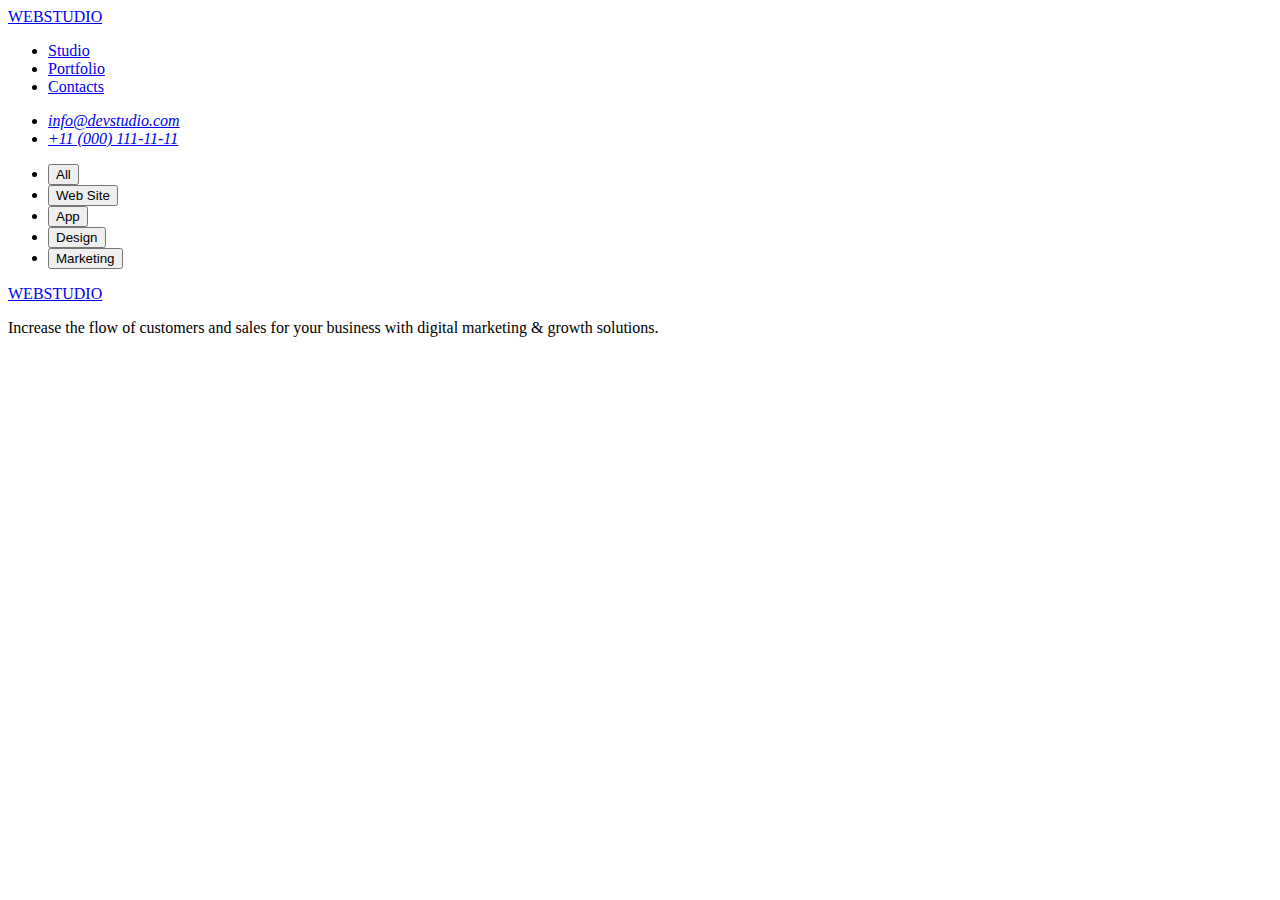
==== porfolio.html @ e95aa348 "add portfolio.html" ====
<!DOCTYPE html>
<html lang="en">
	<head>
		<meta charset="UTF-8" />
		<meta name="viewport" content="width=device-width, initial-scale=1.0" />
		<title>Document</title>
	</head>
	<body>
		<header>
			<!--header - logo-->

			<a href="./index.html">WEBSTUDIO </a>

			<!--nawigacja nagłówka-->

			<nav>
				<ul>
					<li><a href="./index.html">Studio</a></li>
					<li><a href="./portfolio.html">Portfolio</a></li>
					<li><a href="contacts.html">Contacts</a></li>
				</ul>
			</nav>

			<!--kontakty w nagłówku-->

			<address>
				<ul>
					<li><a href="mailto:info@devstudio.com">info@devstudio.com</a></li>
					<li><a href="tel:+11(000)1111111">+11 (000) 111-11-11</a></li>
				</ul>
			</address>
		</header>

		<!--Filters-->

		<main>
			<section>
				<ul>
					<li><button type="button">All</button></li>
					<li><button type="button">Web Site</button></li>
					<li><button type="button">App</button></li>
					<li><button type="button">Design</button></li>
					<li><button type="button">Marketing</button></li>
				</ul>
			</section>
		</main>
		<footer>
			<!--footer - logo-->

			<a href="./index.html">WEBSTUDIO </a>
			<p>
				Increase the flow of customers and sales for your business with digital
				marketing & growth solutions.
			</p>
		</footer>
	</body>
</html>
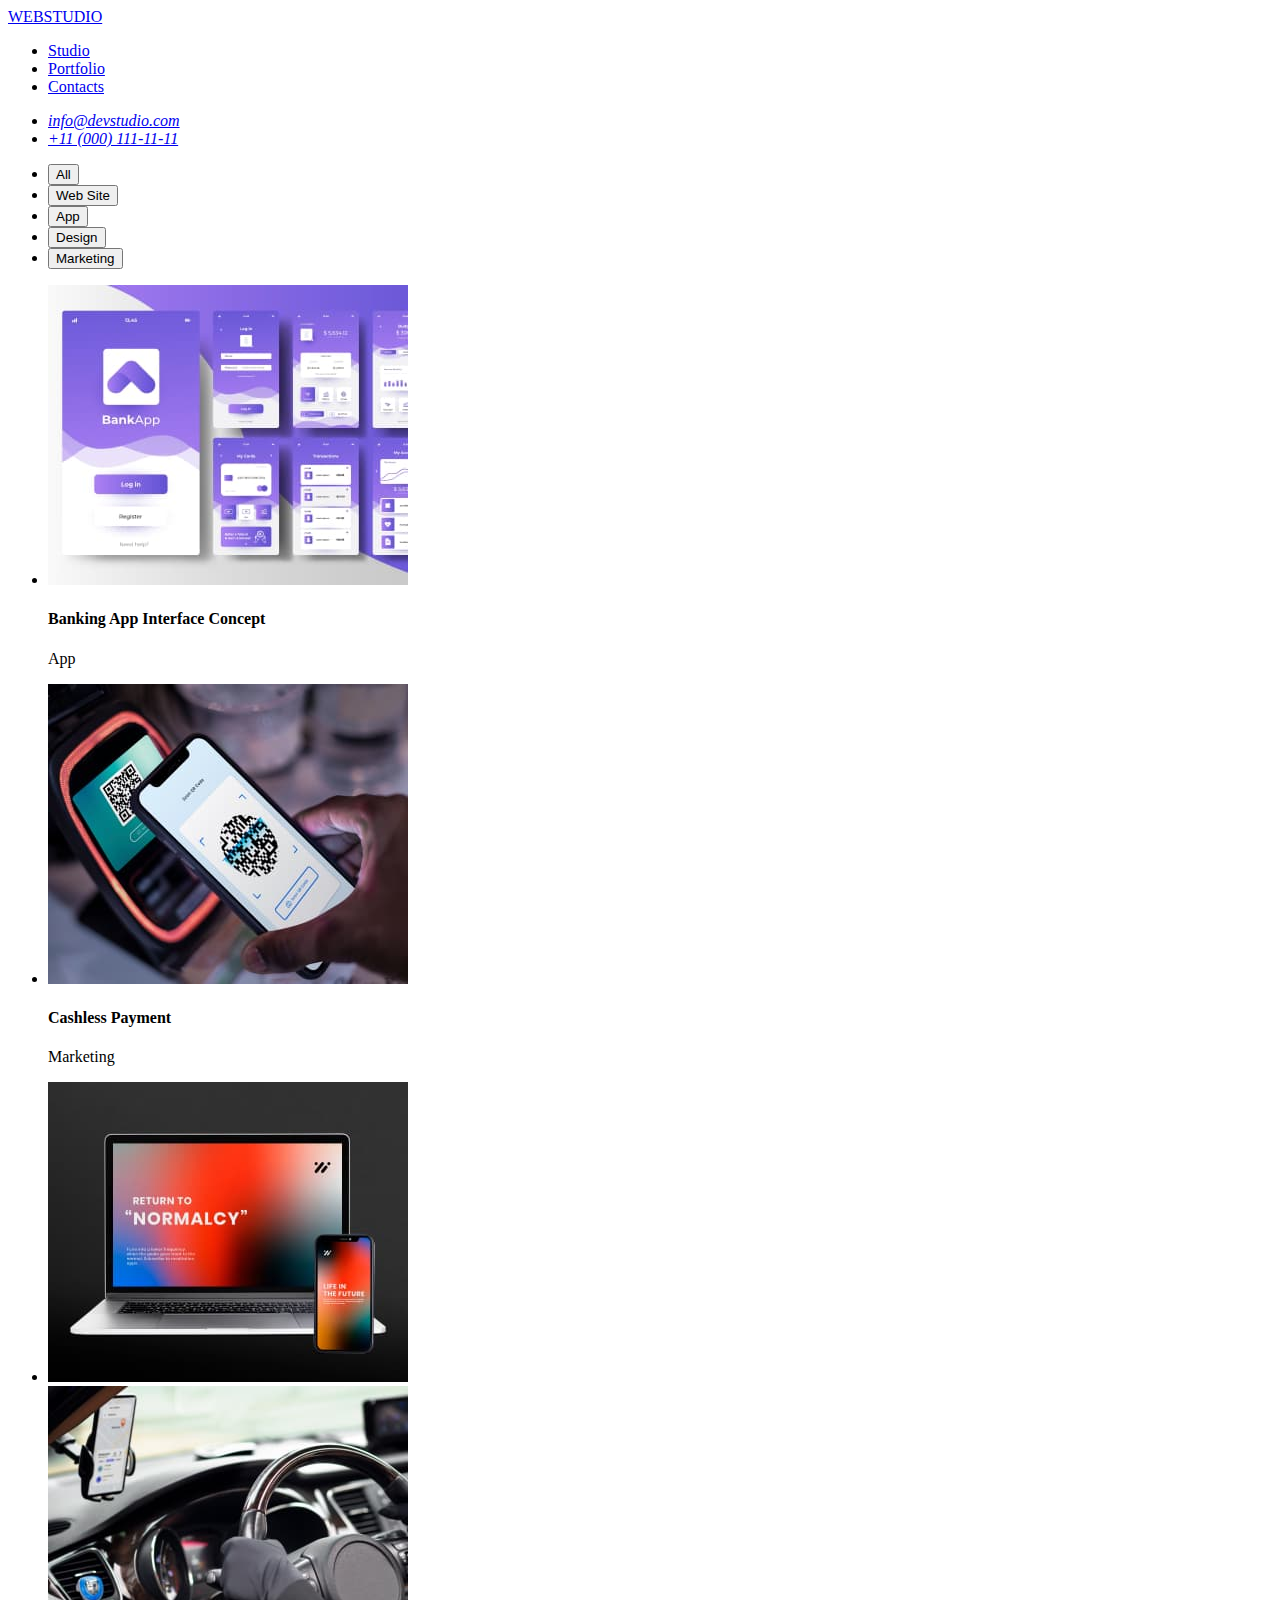
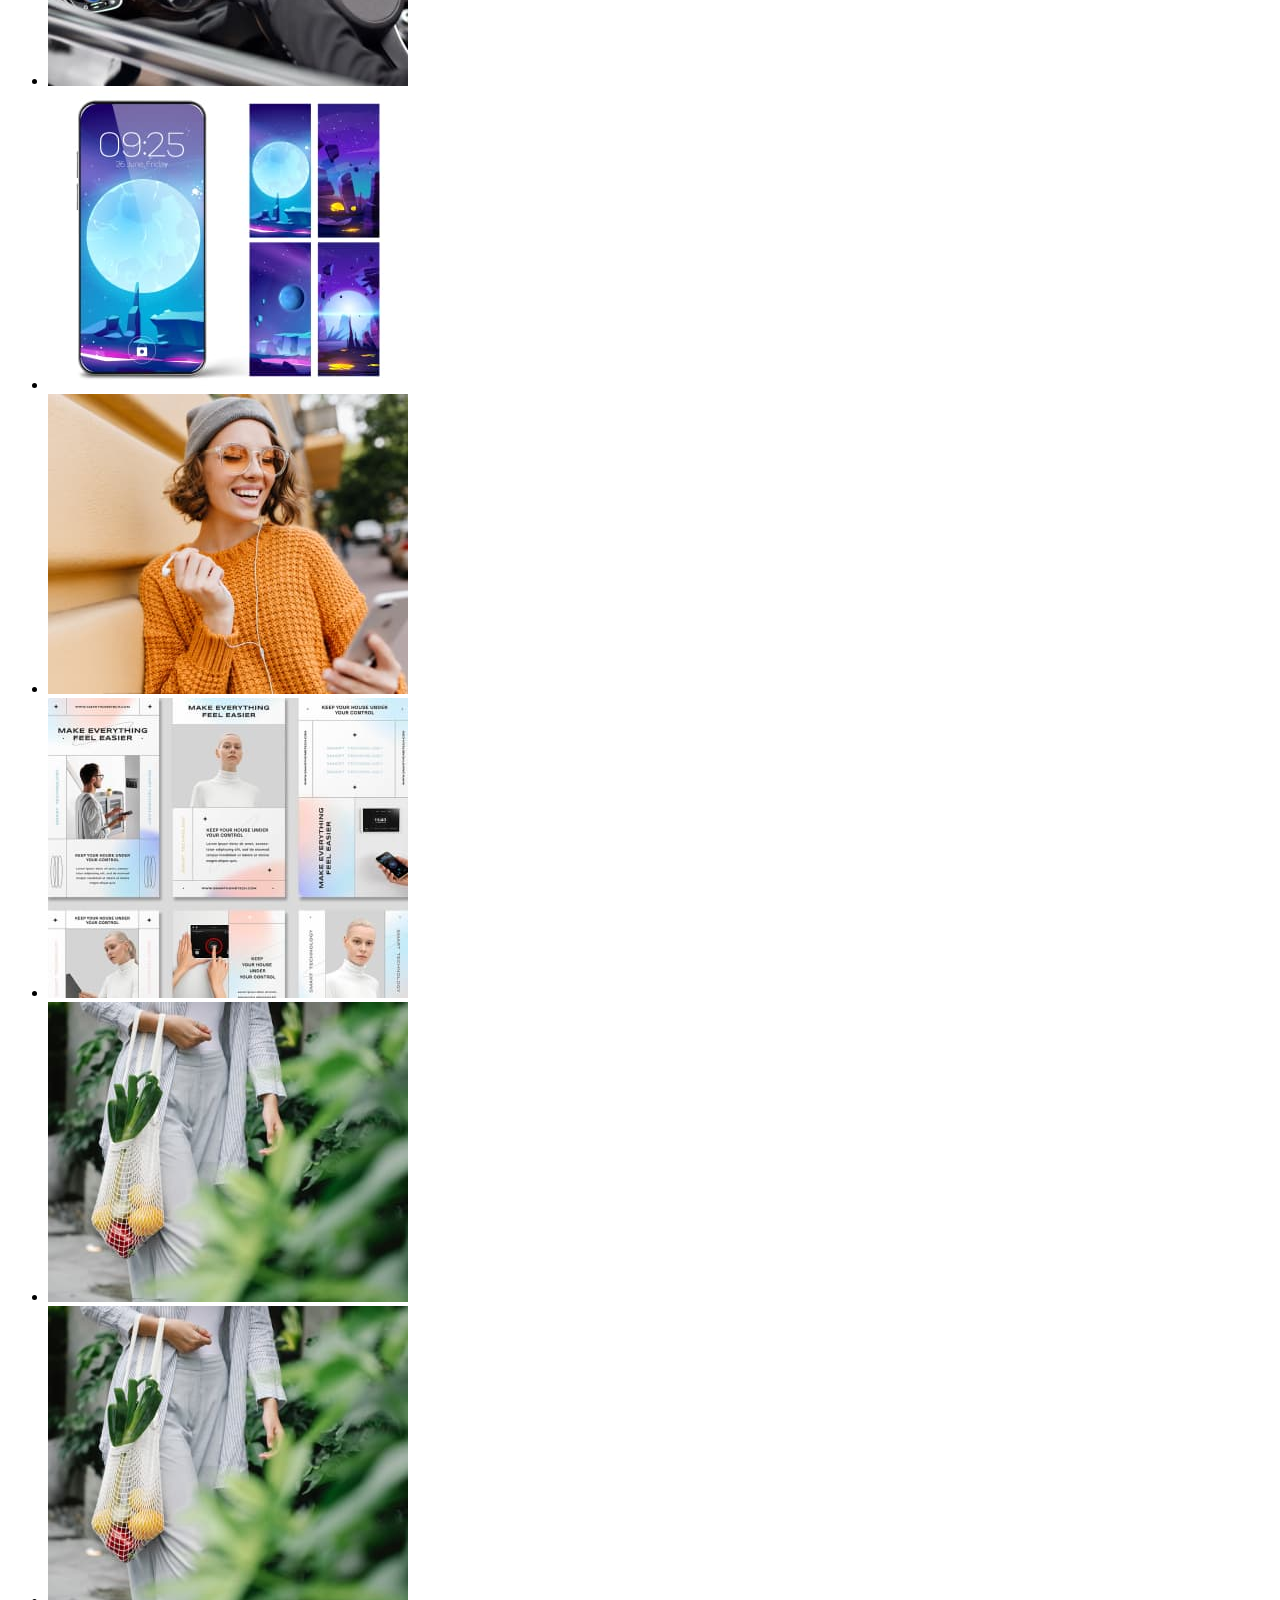
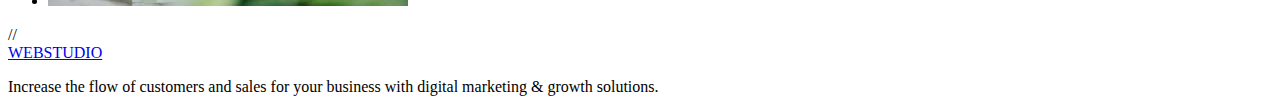
==== commit 072735c1: "update portfolir.html" ====
--- a/porfolio.html
+++ b/porfolio.html
@@ -43,6 +43,90 @@
 					<li><button type="button">Marketing</button></li>
 				</ul>
 			</section>
+
+			<!--Portfolio-->
+
+			<section>
+				<ul>
+					<li>
+						<img
+							src="./images/image-8.jpg"
+							width="360"
+							height="300"
+							alt="mobile views"
+						/>
+						<h4>Banking App Interface Concept</h4>
+						<p>App</p>
+					</li>
+					<li>
+						<img
+							src="./images/image-9.jpg"
+							width="360"
+							height="300"
+							alt="QR code on mobile"
+						/>
+						<h4>Cashless Payment</h4>
+						<p>Marketing</p>
+					</li>
+					<li>
+						<img
+							src="./images/image-10.jpg"
+							width="360"
+							height="300"
+							alt="mobile and PC"
+						/>
+					</li>
+					<li>
+						<img
+							src="./images/image-11.jpg"
+							width="360"
+							height="300"
+							alt="mobile in the car"
+						/>
+					</li>
+					<li>
+						<img
+							src="./images/image-12.jpg"
+							width="360"
+							height="300"
+							alt="mobile screen looks"
+						/>
+					</li>
+					<li>
+						<img
+							src="./images/image-13.jpg"
+							width="360"
+							height="300"
+							alt="smiled girl"
+						/>
+					</li>
+					<li>
+						<img
+							src="./images/image-14.jpg"
+							width="360"
+							height="300"
+							alt="gitl in white"
+						/>
+					</li>
+					<li>
+						<img
+							src="./images/image-15.jpg"
+							width="360"
+							height="300"
+							alt="woman with baf"
+						/>
+					</li>
+					<li>
+						<img
+							src="./images/image-15.jpg"
+							width="360"
+							height="300"
+							alt="coffe"
+						/>
+					</li>
+				</ul>
+			</section>
+			//
 		</main>
 		<footer>
 			<!--footer - logo-->
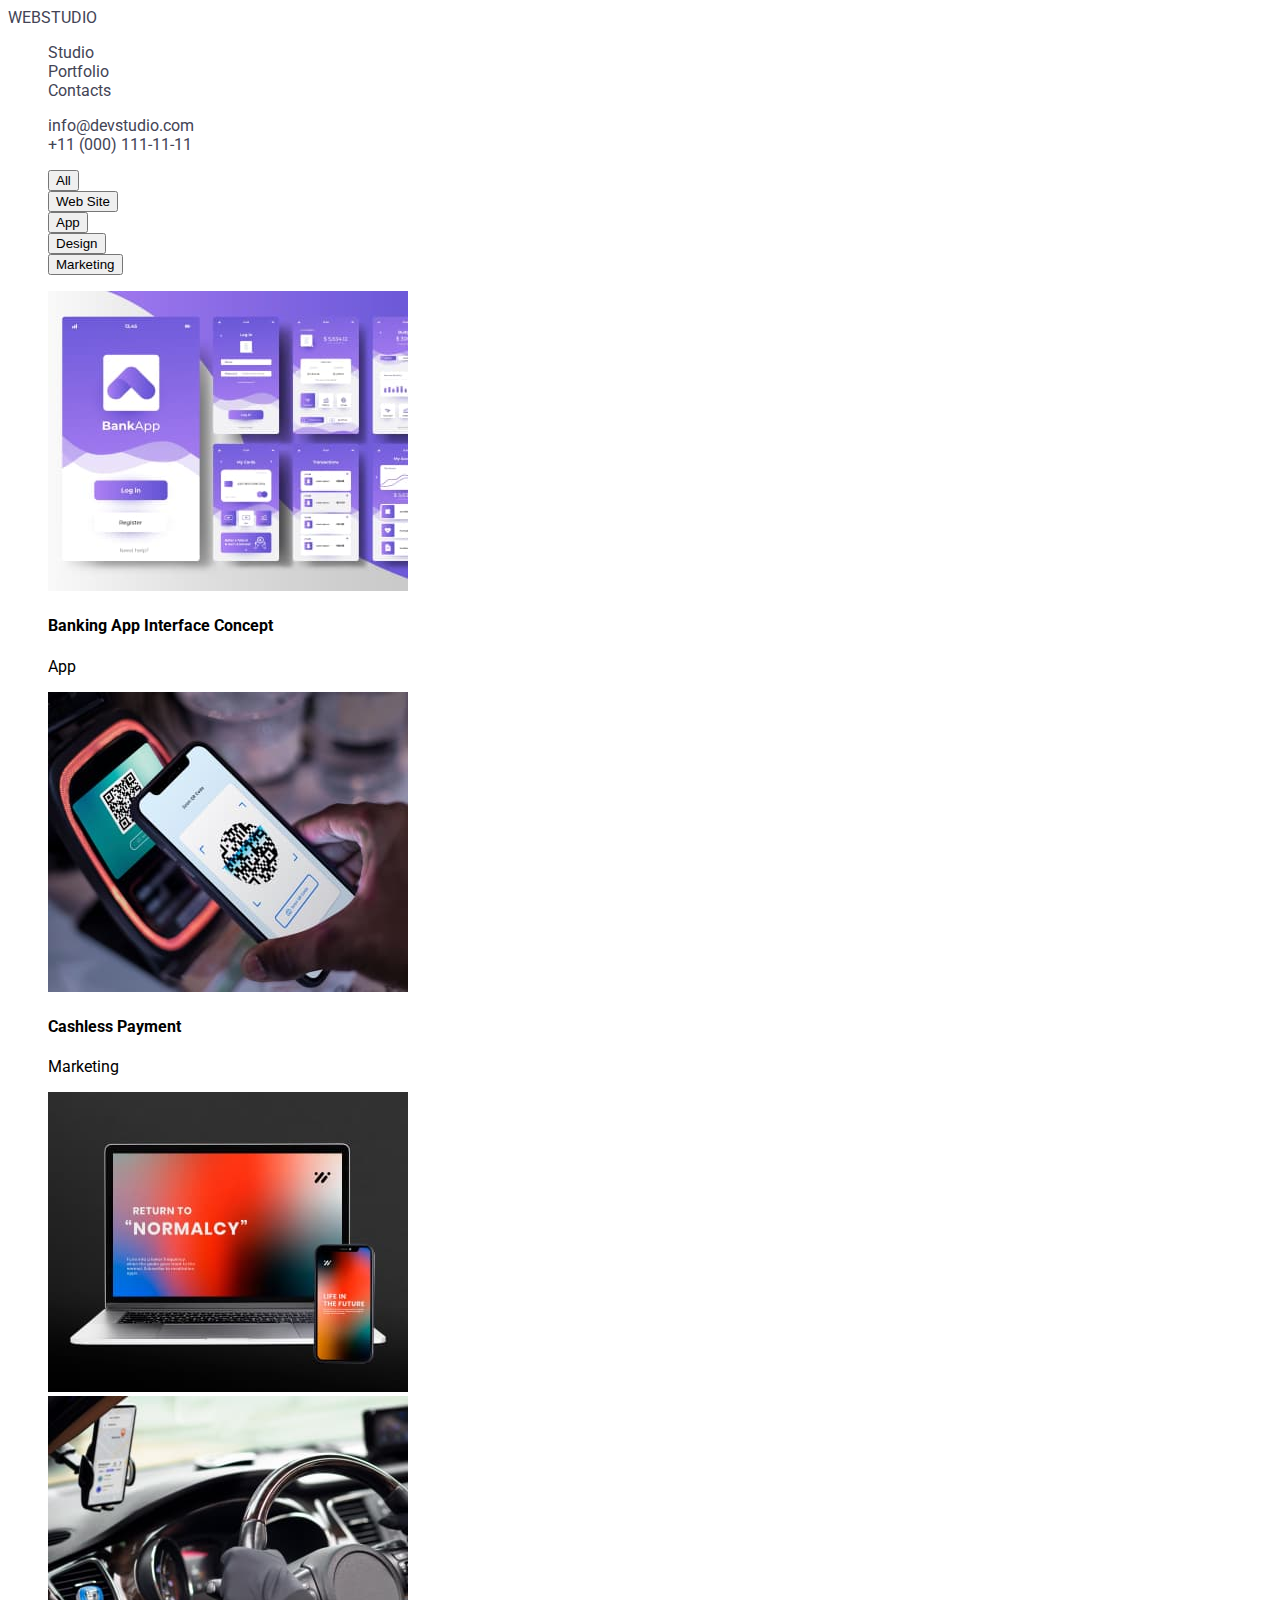
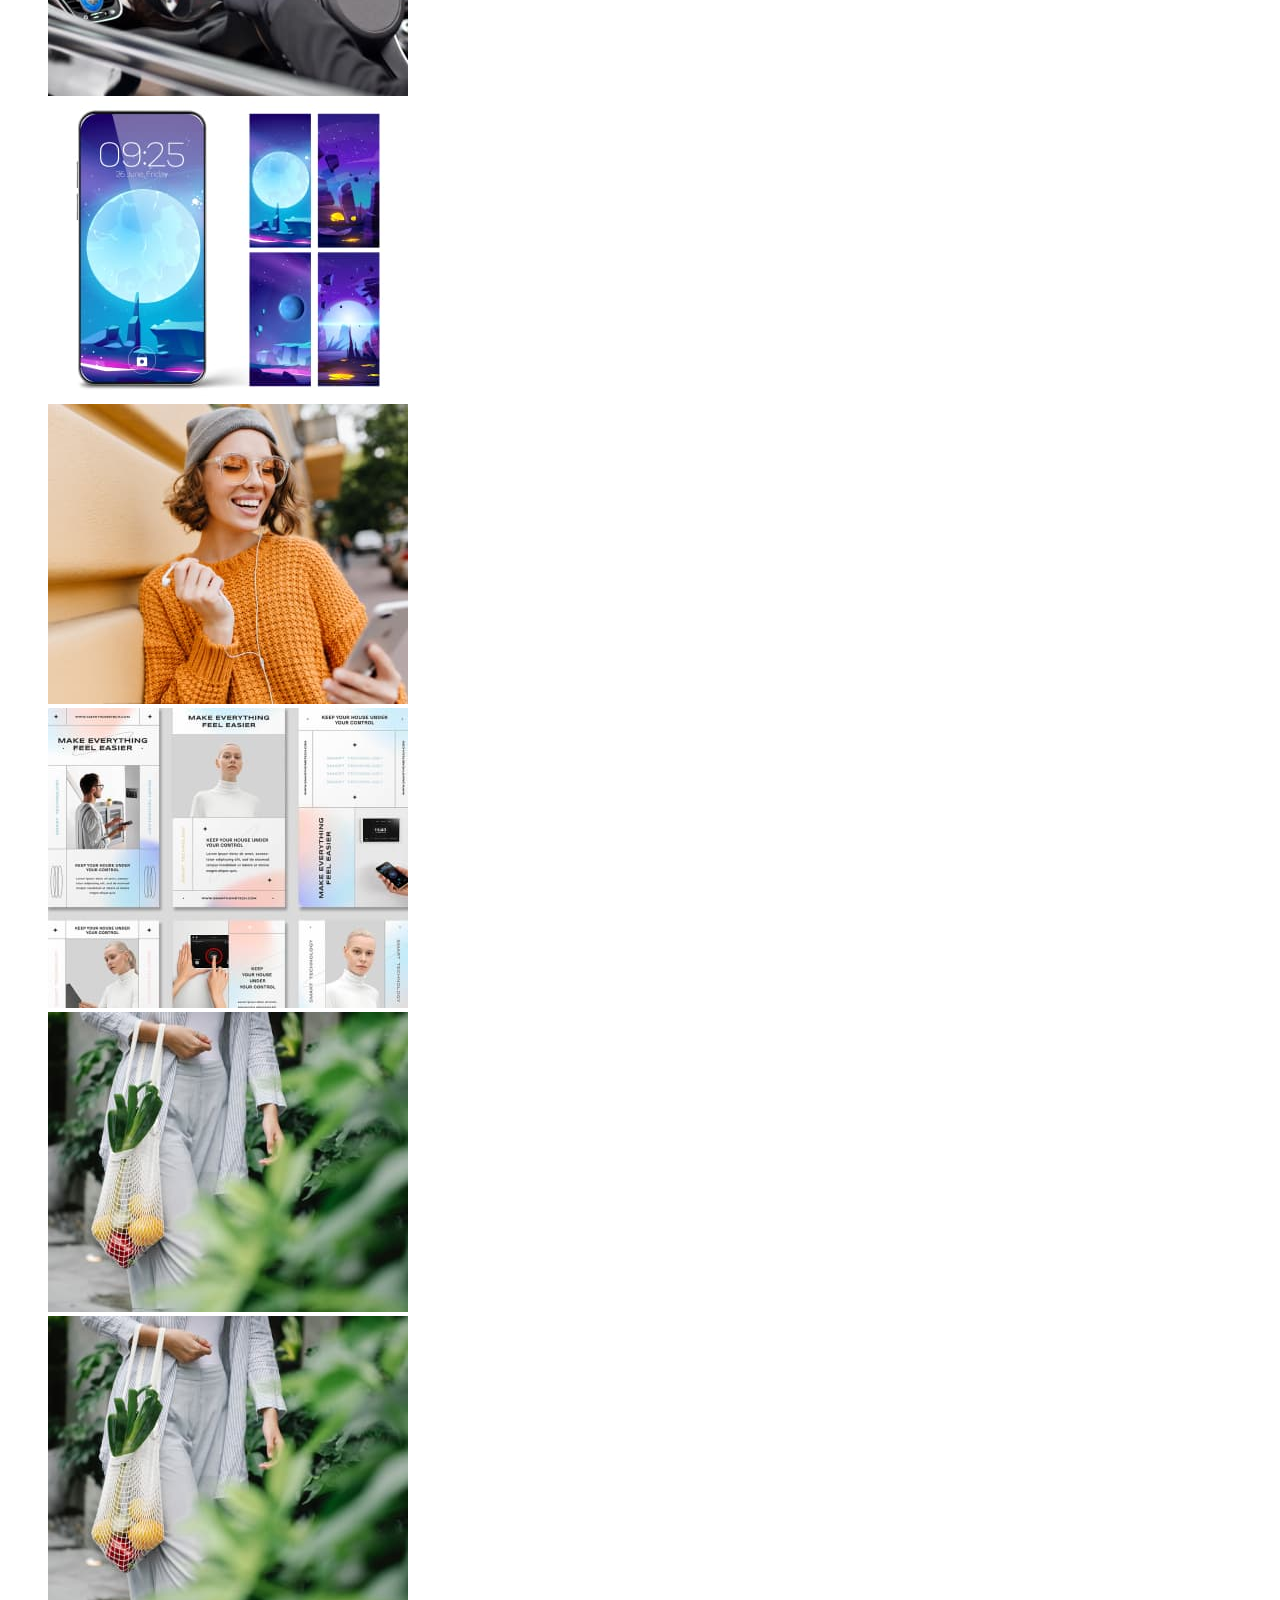
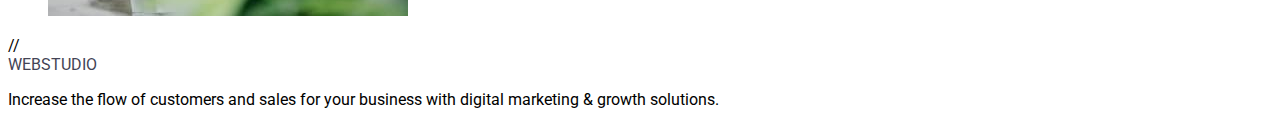
==== commit 646e65c0: "update styles.css index.html portfolio.html" ====
--- a/porfolio.html
+++ b/porfolio.html
@@ -3,7 +3,14 @@
 	<head>
 		<meta charset="UTF-8" />
 		<meta name="viewport" content="width=device-width, initial-scale=1.0" />
-		<title>Document</title>
+		<title>hw-02-ed16</title>
+		<link rel="preconnect" href="https://fonts.googleapis.com" />
+		<link rel="preconnect" href="https://fonts.gstatic.com" crossorigin />
+		<link
+			href="https://fonts.googleapis.com/css2?family=Raleway:wght@700&family=Roboto:wght@400;500;700;900&display=swap"
+			rel="stylesheet"
+		/>
+		<link rel="stylesheet" href="./css/styles.css" />
 	</head>
 	<body>
 		<header>
--- a/css/styles.css
+++ b/css/styles.css
@@ -0,0 +1,64 @@
+/* paleta kolorów */
+
+:root {
+	--main-font-color: #2e2f42;
+	--logo-blue: #4d5ae5;
+	--background-white: #ffffff;
+	--links-color: #434455;
+	--background-our-team: #f4f4fd;
+	--hero-background: #2e2f42;
+	--hero-button: #4d5ae5;
+	--portfolio-font: #4d5ae5;
+	--portfolio-button: #e7e9fc;
+	--portfolio-button-active: #404bbf;
+}
+
+/* style globalne */
+
+body {
+	font-family: "Roboto", sans-serif;
+}
+a {
+	text-decoration: none;
+	color: var(--links-color);
+}
+ul {
+	font-style: normal;
+	list-style-type: none;
+}
+button {
+	cursor: pointer;
+}
+
+/* header - logo */
+
+.brand-logo {
+	font-family: Raleway;
+	font-weight: 800;
+	font-size: 18;
+	line-height: 1, 17;
+	letter-spacing: 3%;
+}
+.brand-logo_blue {
+	color: var(--logo-blue);
+}
+.brand-logo_black {
+	color: var(--main-font-color);
+}
+
+/* nawigacja nagłówka */
+
+.header-nav {
+	font-weight: 500;
+	font-size: 16;
+	line-height: 1, 5;
+	letter-spacing: 2%;
+}
+
+/* kontakty w nagłówku */
+
+.header-contacts {
+	font-size: 16;
+	line-height: 1, 5;
+	letter-spacing: 2%;
+}
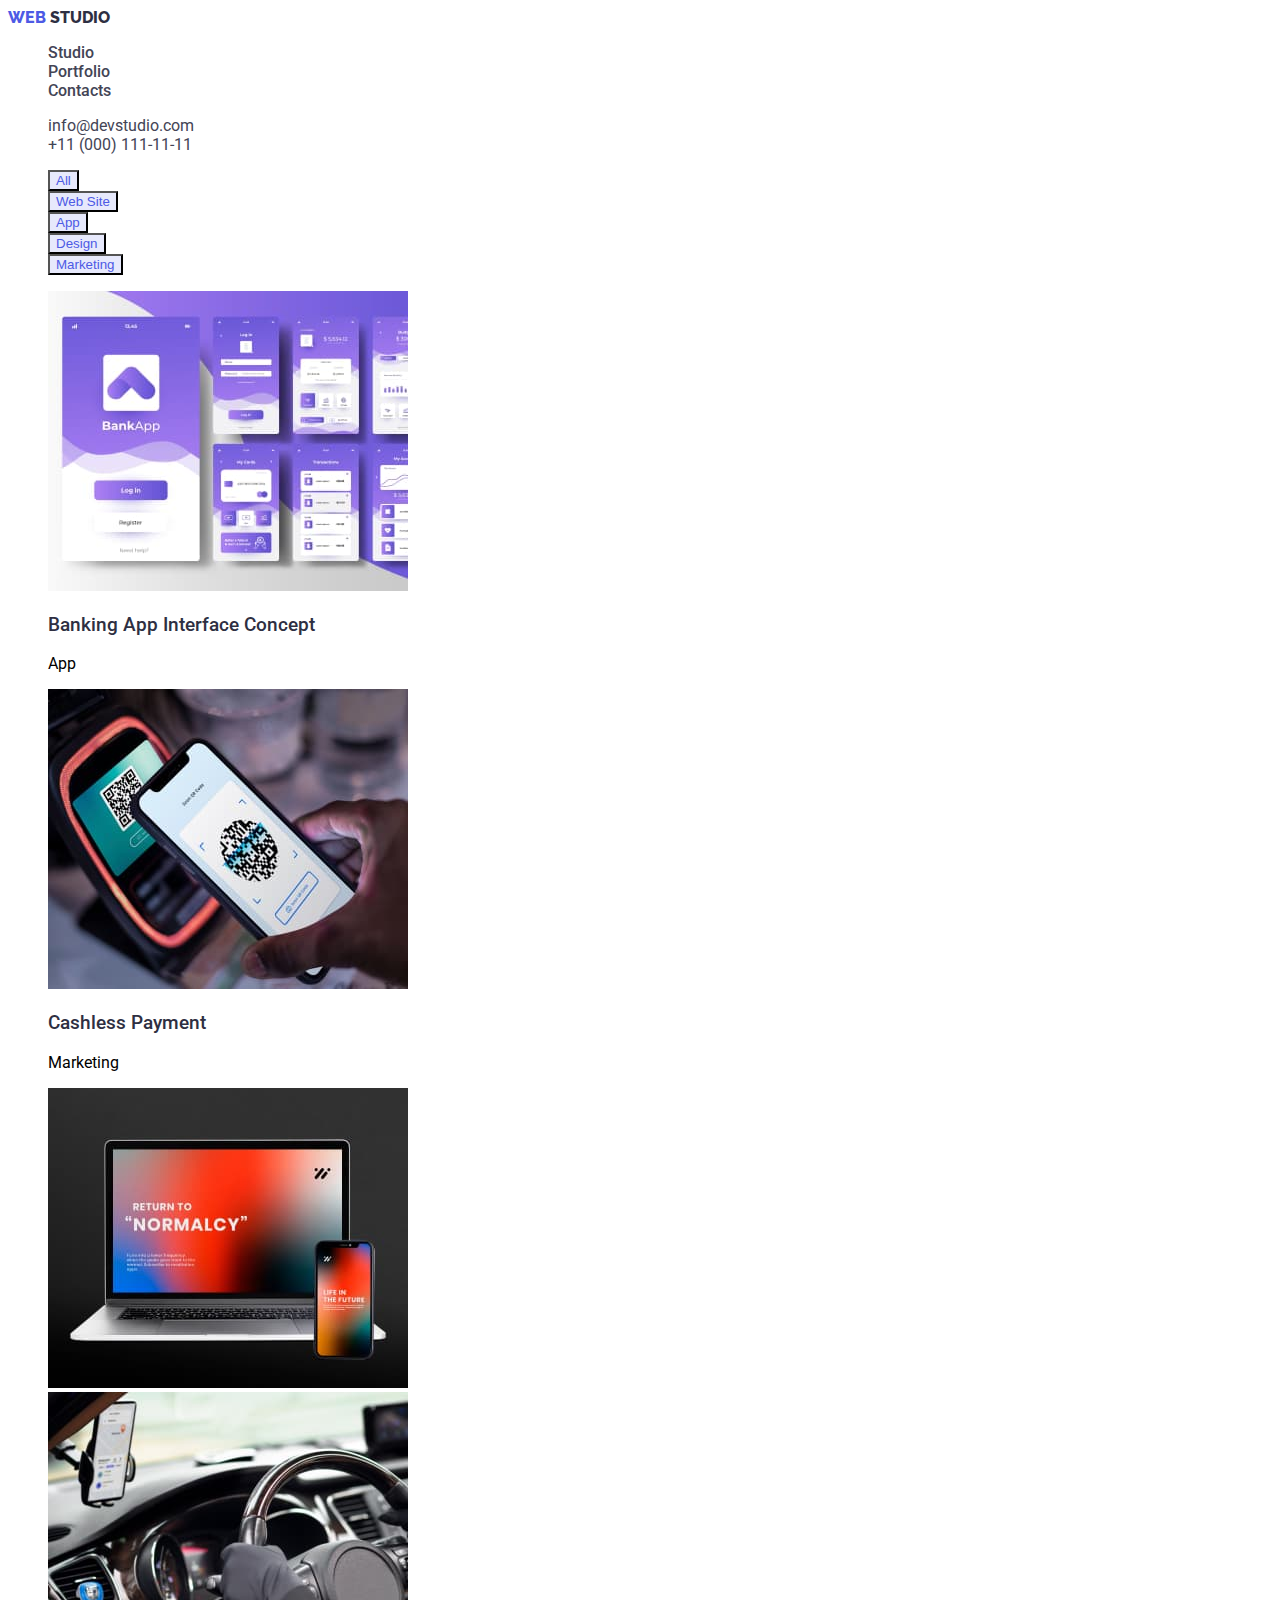
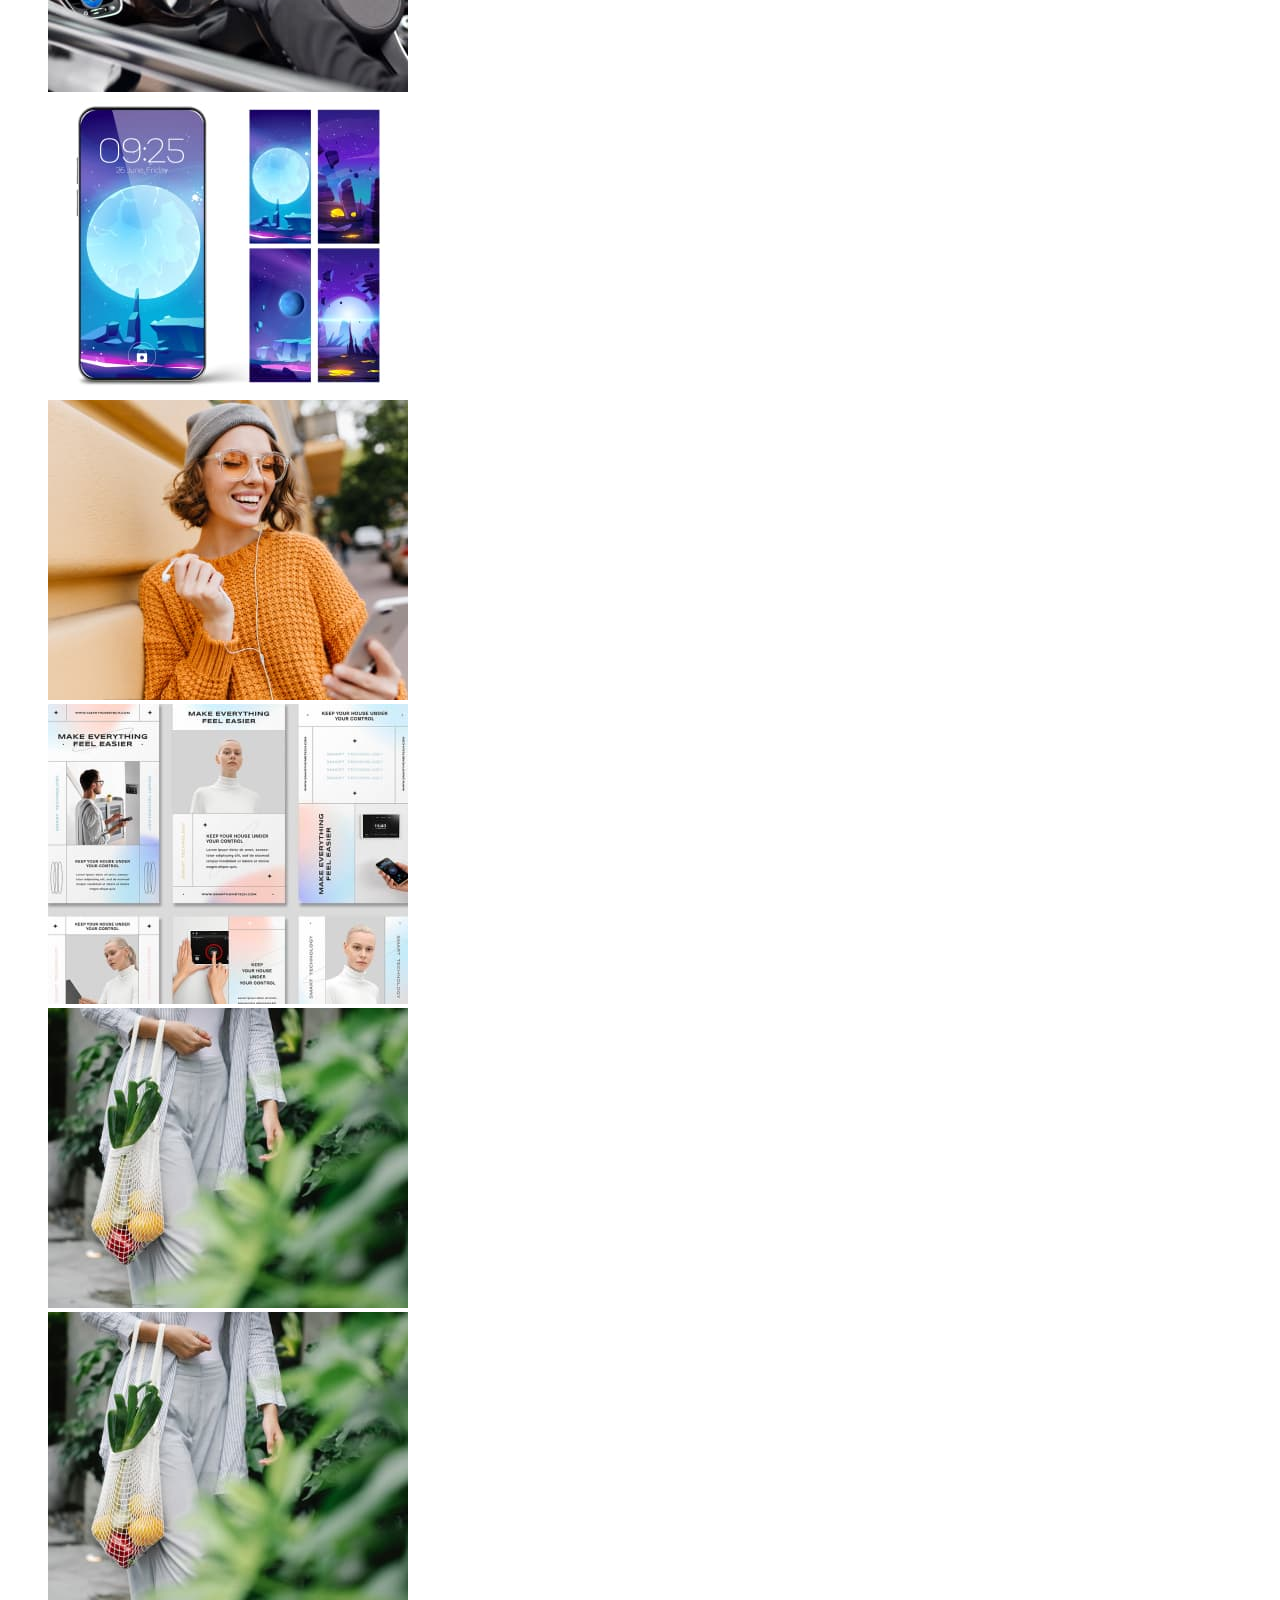
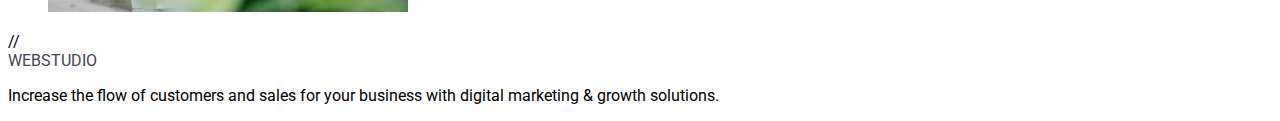
==== commit 1a962efc: "update index.html portfolio.html styles.cs" ====
--- a/porfolio.html
+++ b/porfolio.html
@@ -16,22 +16,25 @@
 		<header>
 			<!--header - logo-->
 
-			<a href="./index.html">WEBSTUDIO </a>
+			<a class="brand-logo" href="./index.html"
+				><span class="brand-logo_blue">WEB</span>
+				<span class="brand-logo_black">STUDIO</span>
+			</a>
 
 			<!--nawigacja nagłówka-->
 
 			<nav>
-				<ul>
+				<ul class="header-nav">
 					<li><a href="./index.html">Studio</a></li>
-					<li><a href="./portfolio.html">Portfolio</a></li>
-					<li><a href="contacts.html">Contacts</a></li>
+					<li><a href="./porfolio.html">Portfolio</a></li>
+					<li><a href="./contacts.html">Contacts</a></li>
 				</ul>
 			</nav>
 
 			<!--kontakty w nagłówku-->
 
 			<address>
-				<ul>
+				<ul class="header-contacts">
 					<li><a href="mailto:info@devstudio.com">info@devstudio.com</a></li>
 					<li><a href="tel:+11(000)1111111">+11 (000) 111-11-11</a></li>
 				</ul>
@@ -43,11 +46,17 @@
 		<main>
 			<section>
 				<ul>
-					<li><button type="button">All</button></li>
-					<li><button type="button">Web Site</button></li>
-					<li><button type="button">App</button></li>
-					<li><button type="button">Design</button></li>
-					<li><button type="button">Marketing</button></li>
+					<li><button class="portfolio-button" type="button">All</button></li>
+					<li>
+						<button class="portfolio-button" type="button">Web Site</button>
+					</li>
+					<li><button class="portfolio-button" type="button">App</button></li>
+					<li>
+						<button class="portfolio-button" type="button">Design</button>
+					</li>
+					<li>
+						<button class="portfolio-button" type="button">Marketing</button>
+					</li>
 				</ul>
 			</section>
 
@@ -62,7 +71,7 @@
 							height="300"
 							alt="mobile views"
 						/>
-						<h4>Banking App Interface Concept</h4>
+						<h3>Banking App Interface Concept</h3>
 						<p>App</p>
 					</li>
 					<li>
@@ -72,7 +81,7 @@
 							height="300"
 							alt="QR code on mobile"
 						/>
-						<h4>Cashless Payment</h4>
+						<h3>Cashless Payment</h3>
 						<p>Marketing</p>
 					</li>
 					<li>
--- a/css/styles.css
+++ b/css/styles.css
@@ -28,6 +28,29 @@
 }
 button {
 	cursor: pointer;
+}
+h1 {
+	color: var(--background-white);
+	font-weight: 700;
+	font-size: 56;
+	line-height: 1, 07;
+	letter-spacing: 2%;
+}
+
+h2 {
+	color: var(--hero-background);
+	font-weight: 700;
+	font-size: 36;
+	line-height: 1, 11;
+	letter-spacing: 2%;
+}
+
+h3 {
+	color: var(--hero-background);
+	font-weight: 500;
+	font-size: 20;
+	line-height: 1, 2;
+	letter-spacing: 2%;
 }
 
 /* header - logo */
@@ -62,3 +85,63 @@
 	line-height: 1, 5;
 	letter-spacing: 2%;
 }
+
+/* hero */
+
+.hero-background {
+	background-color: var(--hero-background);
+}
+.hero-button {
+	color: var(--background-white);
+	background-color: var(--hero-button);
+	font-weight: 500;
+	font-size: 16;
+	line-height: 1, 5;
+	letter-spacing: 2%;
+}
+
+/* Main Page section 1 */
+
+.section1-content {
+	color: var(--links-color);
+	font-size: 16;
+	line-height: 1, 5;
+	letter-spacing: 2%;
+}
+
+/* Main Page - section 3 */
+
+.team-position {
+	color: var(--links-color);
+	font-size: 16;
+	line-height: 1, 5;
+	letter-spacing: 2%;
+}
+
+/* footer */
+
+.footer-contents {
+	color: var(--background-our-team);
+	font-weight: 400;
+	font-size: 16;
+	line-height: 1, 5;
+	letter-spacing: 2%;
+}
+.footer-background {
+	background-color: var(--hero-background);
+}
+.brand-logo_white {
+	color: var(--background-our-team);
+}
+
+/* Portfolio */
+/* Filters*/
+
+.portfolio-button {
+	color: var(--hero-button);
+	background-color: var(--portfolio-button);
+	font-weight: 500;
+	font-size: 16;
+	line-height: 1, 5;
+	letter-spacing: 4;
+}
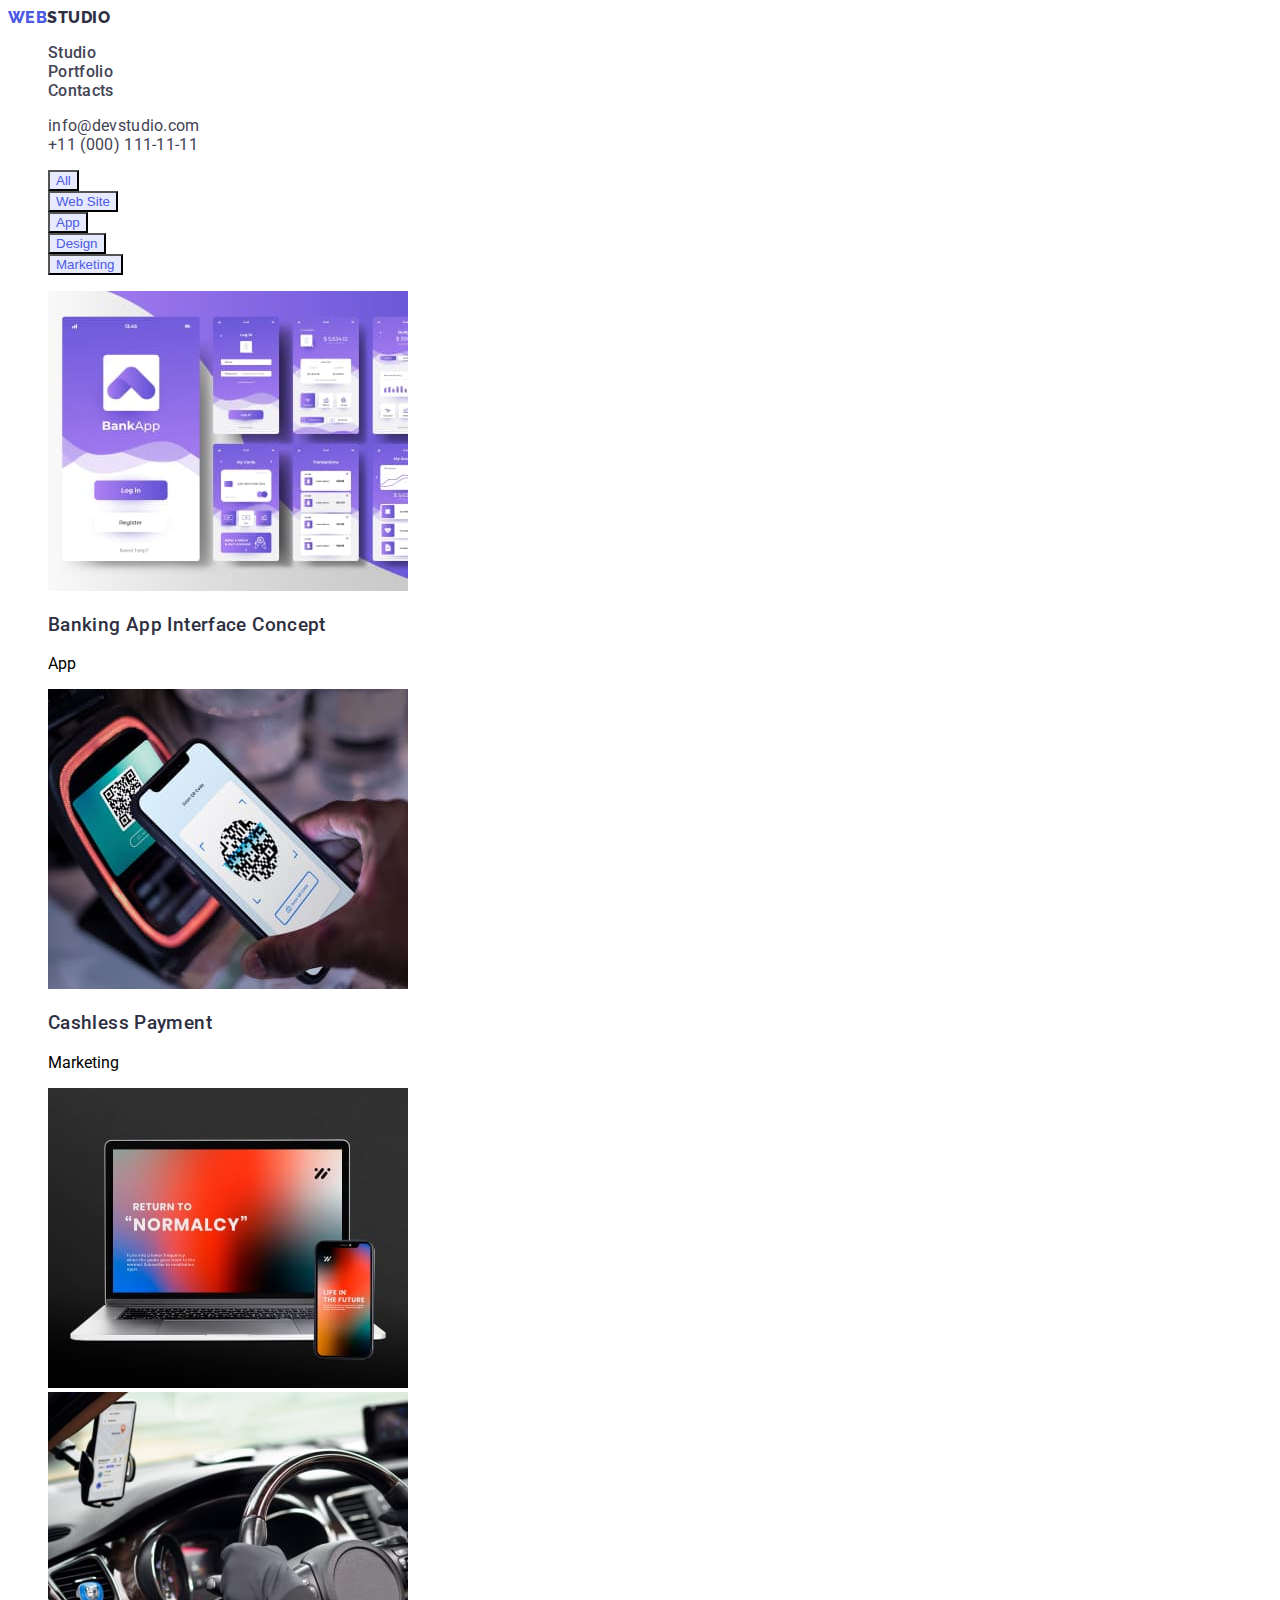
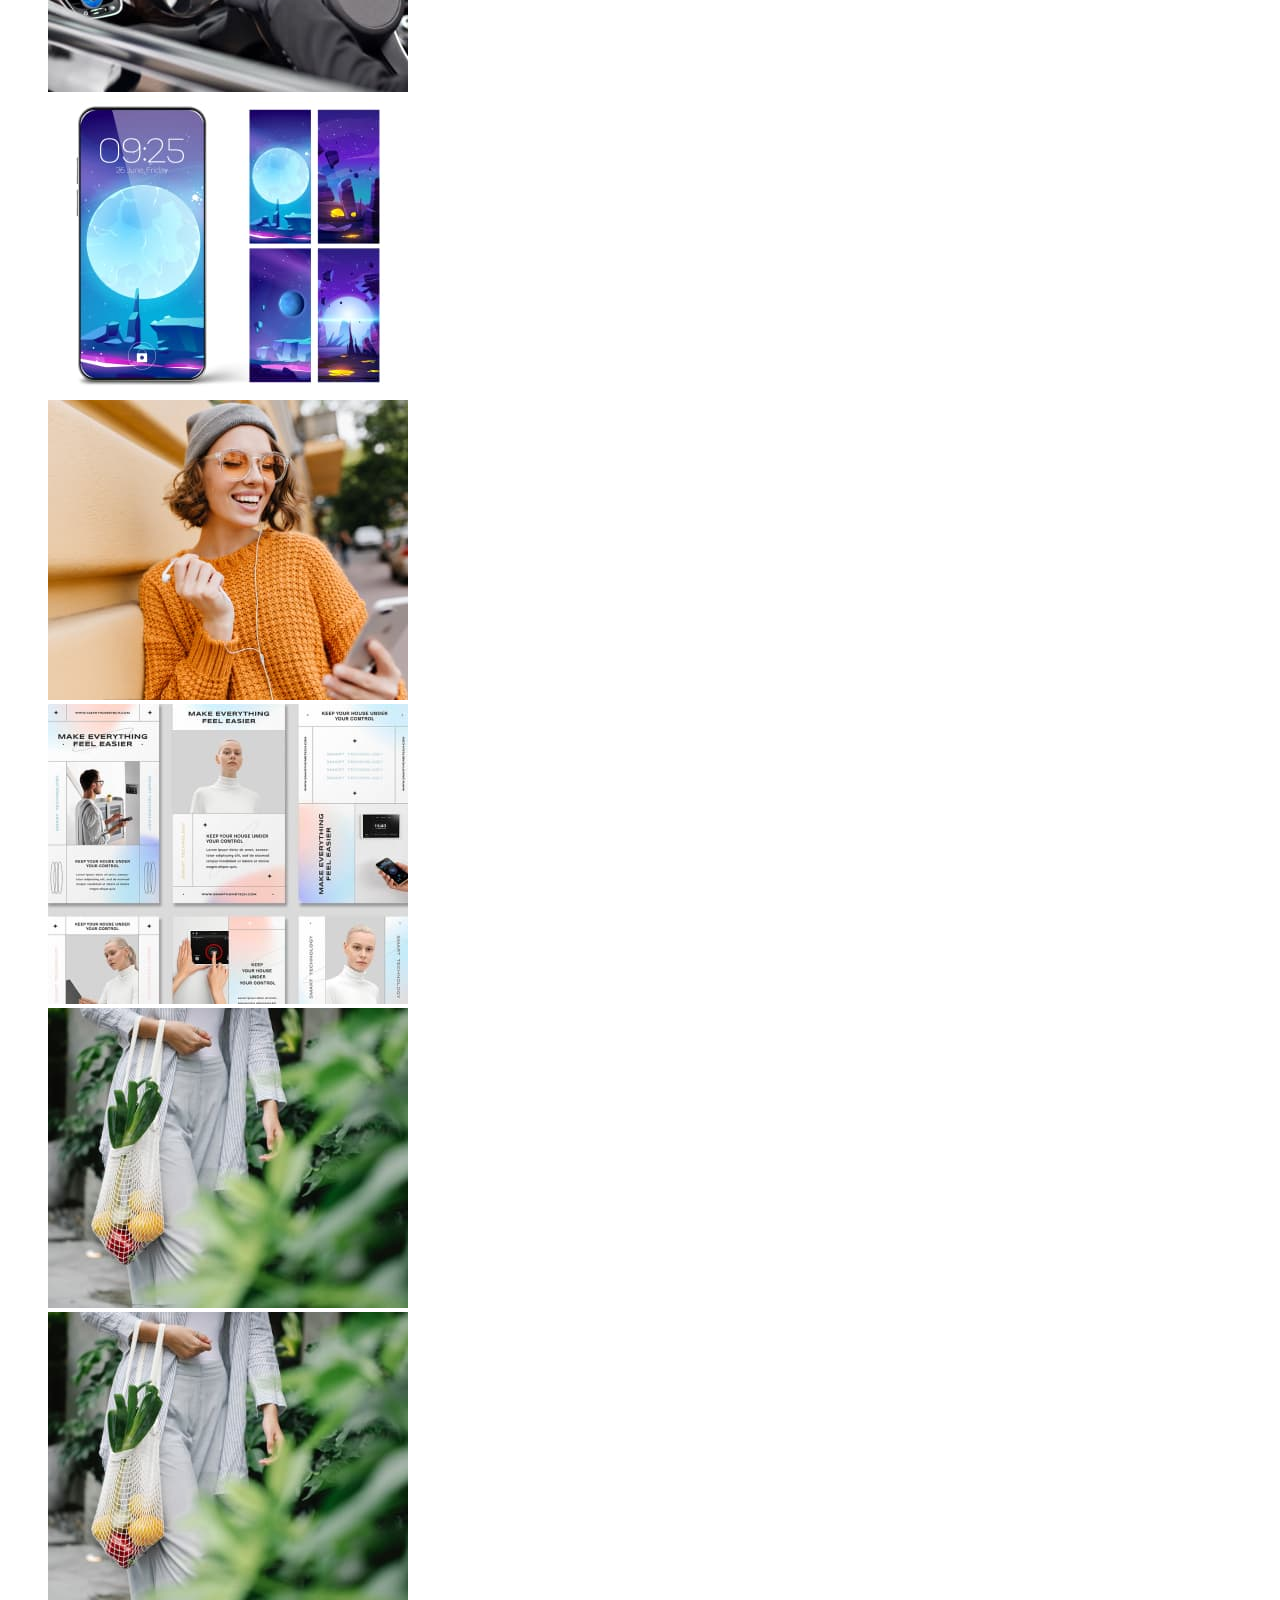
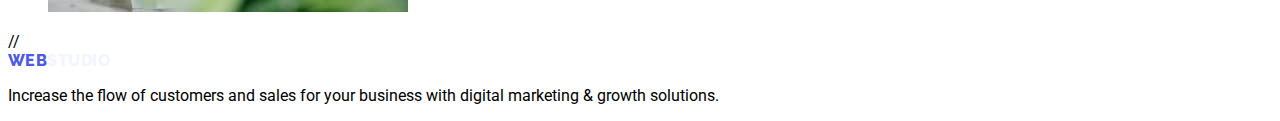
==== commit 52f6b0d1: "update index.html portfolio.html styles.css" ====
--- a/porfolio.html
+++ b/porfolio.html
@@ -17,8 +17,8 @@
 			<!--header - logo-->
 
 			<a class="brand-logo" href="./index.html"
-				><span class="brand-logo_blue">WEB</span>
-				<span class="brand-logo_black">STUDIO</span>
+				><span class="brand-logo_blue">WEB</span
+				><span class="brand-logo_black">STUDIO</span>
 			</a>
 
 			<!--nawigacja nagłówka-->
@@ -147,7 +147,10 @@
 		<footer>
 			<!--footer - logo-->
 
-			<a href="./index.html">WEBSTUDIO </a>
+			<a class="brand-logo" href="./index.html"
+				><span class="brand-logo_blue">WEB</span
+				><span class="brand-logo_white">STUDIO</span>
+			</a>
 			<p>
 				Increase the flow of customers and sales for your business with digital
 				marketing & growth solutions.
--- a/css/styles.css
+++ b/css/styles.css
@@ -34,7 +34,7 @@
 	font-weight: 700;
 	font-size: 56;
 	line-height: 1, 07;
-	letter-spacing: 2%;
+	letter-spacing: 0.02em;
 }
 
 h2 {
@@ -42,7 +42,7 @@
 	font-weight: 700;
 	font-size: 36;
 	line-height: 1, 11;
-	letter-spacing: 2%;
+	letter-spacing: 0.02em;
 }
 
 h3 {
@@ -50,7 +50,7 @@
 	font-weight: 500;
 	font-size: 20;
 	line-height: 1, 2;
-	letter-spacing: 2%;
+	letter-spacing: 0.02em;
 }
 
 /* header - logo */
@@ -60,7 +60,7 @@
 	font-weight: 800;
 	font-size: 18;
 	line-height: 1, 17;
-	letter-spacing: 3%;
+	letter-spacing: 0.03em;
 }
 .brand-logo_blue {
 	color: var(--logo-blue);
@@ -75,7 +75,7 @@
 	font-weight: 500;
 	font-size: 16;
 	line-height: 1, 5;
-	letter-spacing: 2%;
+	letter-spacing: 0.02em;
 }
 
 /* kontakty w nagłówku */
@@ -83,7 +83,7 @@
 .header-contacts {
 	font-size: 16;
 	line-height: 1, 5;
-	letter-spacing: 2%;
+	letter-spacing: 0.02em;
 }
 
 /* hero */
@@ -97,7 +97,7 @@
 	font-weight: 500;
 	font-size: 16;
 	line-height: 1, 5;
-	letter-spacing: 2%;
+	letter-spacing: 0.02em;
 }
 
 /* Main Page section 1 */
@@ -106,7 +106,7 @@
 	color: var(--links-color);
 	font-size: 16;
 	line-height: 1, 5;
-	letter-spacing: 2%;
+	letter-spacing: 0.02em;
 }
 
 /* Main Page - section 3 */
@@ -115,7 +115,7 @@
 	color: var(--links-color);
 	font-size: 16;
 	line-height: 1, 5;
-	letter-spacing: 2%;
+	letter-spacing: 0.02em;
 }
 
 /* footer */
@@ -125,7 +125,7 @@
 	font-weight: 400;
 	font-size: 16;
 	line-height: 1, 5;
-	letter-spacing: 2%;
+	letter-spacing: 0.02em;
 }
 .footer-background {
 	background-color: var(--hero-background);
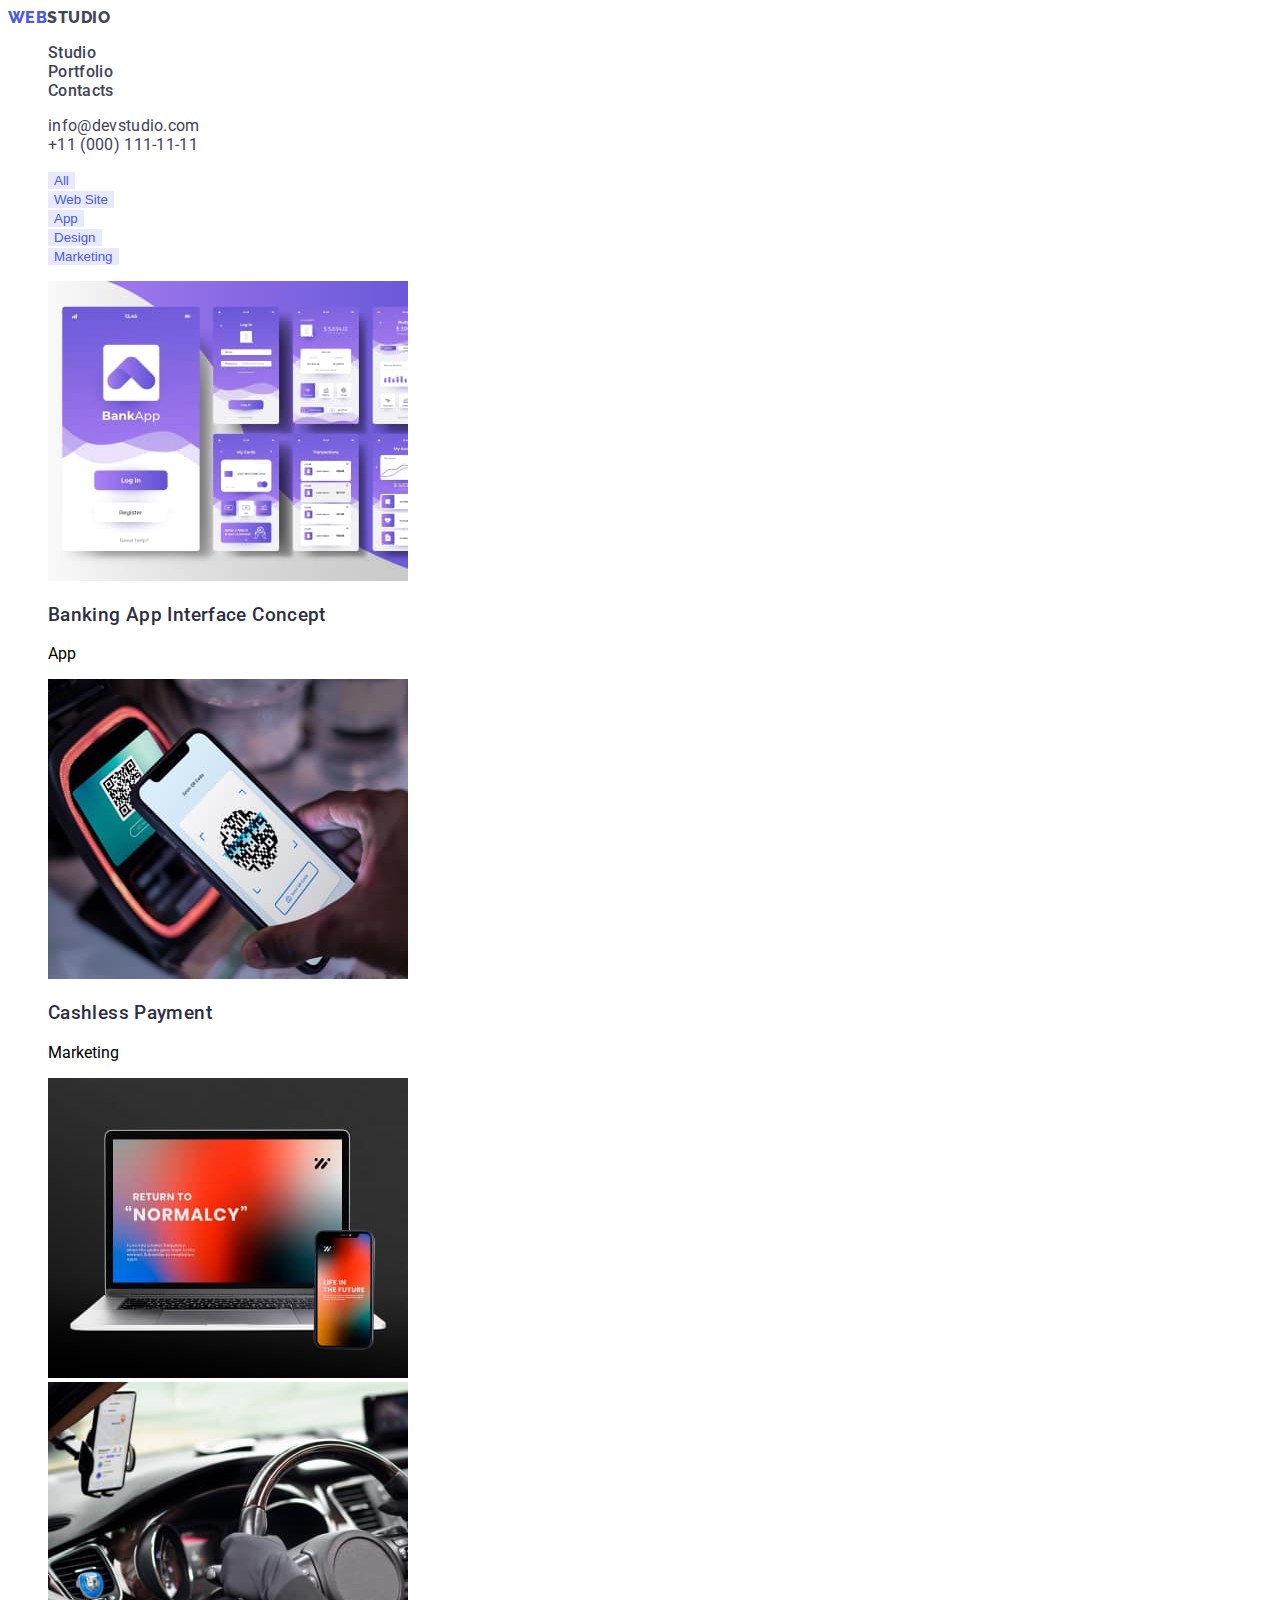
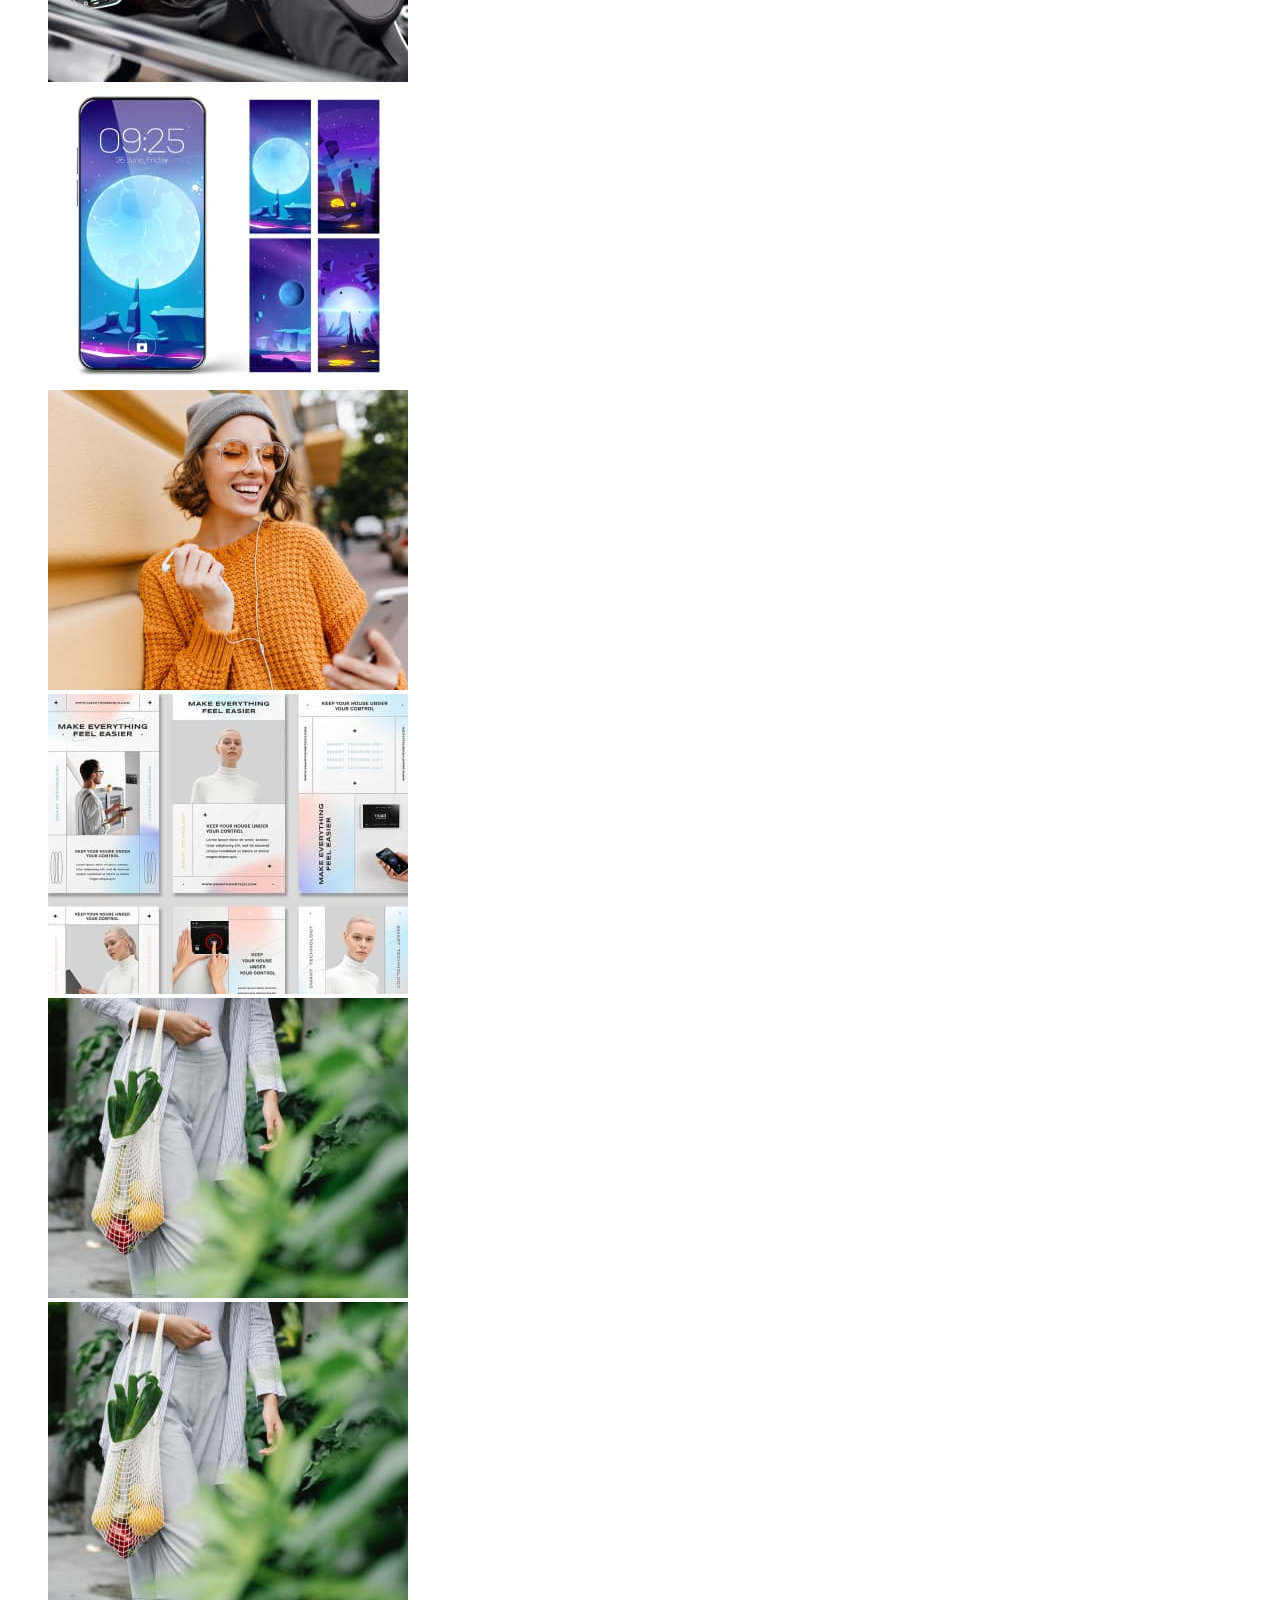
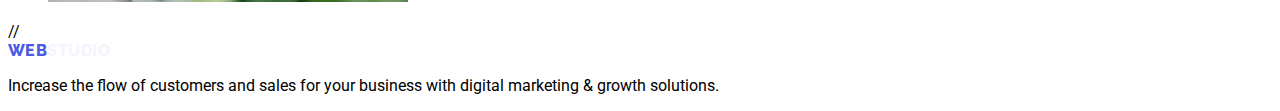
==== commit 649eba7d: "add focus and hover in portfolio.html" ====
--- a/porfolio.html
+++ b/porfolio.html
@@ -45,7 +45,7 @@
 
 		<main>
 			<section>
-				<ul>
+				<ul class="portfolio-list">
 					<li><button class="portfolio-button" type="button">All</button></li>
 					<li>
 						<button class="portfolio-button" type="button">Web Site</button>
--- a/css/styles.css
+++ b/css/styles.css
@@ -1,16 +1,16 @@
 /* paleta kolorów */
 
 :root {
-	--main-font-color: #2e2f42;
-	--logo-blue: #4d5ae5;
+	--dark: #2e2f42;
+	--primary-brand: #4d5ae5;
 	--background-white: #ffffff;
-	--links-color: #434455;
-	--background-our-team: #f4f4fd;
-	--hero-background: #2e2f42;
-	--hero-button: #4d5ae5;
-	--portfolio-font: #4d5ae5;
-	--portfolio-button: #e7e9fc;
-	--portfolio-button-active: #404bbf;
+	--text: #434455;
+	--light: #f4f4fd;
+	--accent: #e7e9fc;
+	--pressed-state: #404bbf;
+	--success: #31d0aa;
+	--subtle-title: #8e8f99;
+	--modal-overlay: #2e2f42;
 }
 
 /* style globalne */
@@ -20,7 +20,7 @@
 }
 a {
 	text-decoration: none;
-	color: var(--links-color);
+	color: var(--text);
 }
 ul {
 	font-style: normal;
@@ -38,7 +38,7 @@
 }
 
 h2 {
-	color: var(--hero-background);
+	color: var(--dark);
 	font-weight: 700;
 	font-size: 36;
 	line-height: 1, 11;
@@ -46,7 +46,7 @@
 }
 
 h3 {
-	color: var(--hero-background);
+	color: var(--dark);
 	font-weight: 500;
 	font-size: 20;
 	line-height: 1, 2;
@@ -63,7 +63,7 @@
 	letter-spacing: 0.03em;
 }
 .brand-logo_blue {
-	color: var(--logo-blue);
+	color: var(--primary-brand);
 }
 .brand-logo_black {
 	color: var(--main-font-color);
@@ -89,11 +89,11 @@
 /* hero */
 
 .hero-background {
-	background-color: var(--hero-background);
+	background-color: var(--dark);
 }
 .hero-button {
 	color: var(--background-white);
-	background-color: var(--hero-button);
+	background-color: var(--primary-brand);
 	font-weight: 500;
 	font-size: 16;
 	line-height: 1, 5;
@@ -103,7 +103,7 @@
 /* Main Page section 1 */
 
 .section1-content {
-	color: var(--links-color);
+	color: var(--text);
 	font-size: 16;
 	line-height: 1, 5;
 	letter-spacing: 0.02em;
@@ -112,7 +112,7 @@
 /* Main Page - section 3 */
 
 .team-position {
-	color: var(--links-color);
+	color: var(--text);
 	font-size: 16;
 	line-height: 1, 5;
 	letter-spacing: 0.02em;
@@ -121,27 +121,34 @@
 /* footer */
 
 .footer-contents {
-	color: var(--background-our-team);
+	color: var(--light);
 	font-weight: 400;
 	font-size: 16;
 	line-height: 1, 5;
 	letter-spacing: 0.02em;
 }
 .footer-background {
-	background-color: var(--hero-background);
+	background-color: var(--dark);
 }
 .brand-logo_white {
-	color: var(--background-our-team);
+	color: var(--light);
 }
 
 /* Portfolio */
 /* Filters*/
 
-.portfolio-button {
-	color: var(--hero-button);
-	background-color: var(--portfolio-button);
+.portfolio-list .portfolio-button {
+	color: var(--primary-brand);
+	background-color: var(--accent);
 	font-weight: 500;
 	font-size: 16;
 	line-height: 1, 5;
 	letter-spacing: 4;
+	border: none;
 }
+
+.portfolio-list .portfolio-button:hover,
+.portfolio-list .portfolio-button:focus {
+	color: var(--background-white);
+	background-color: var(--pressed-state);
+}
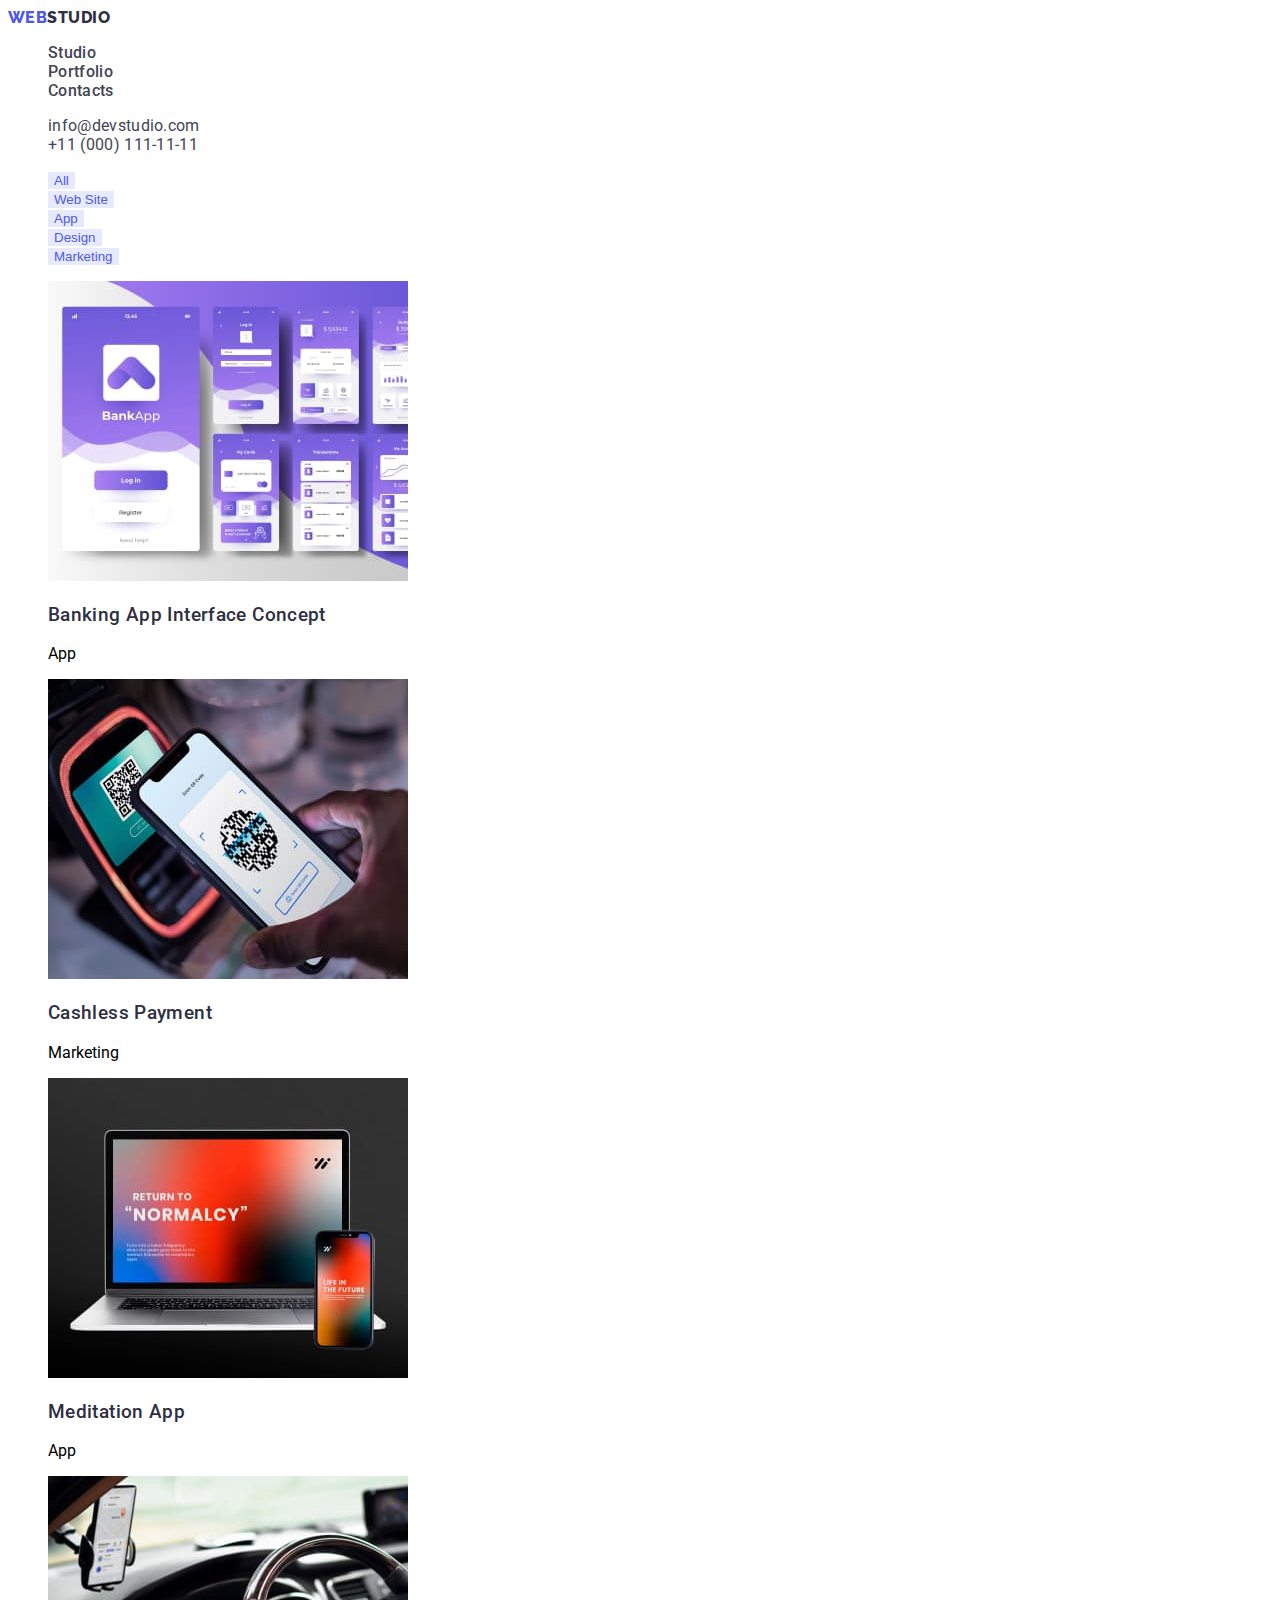
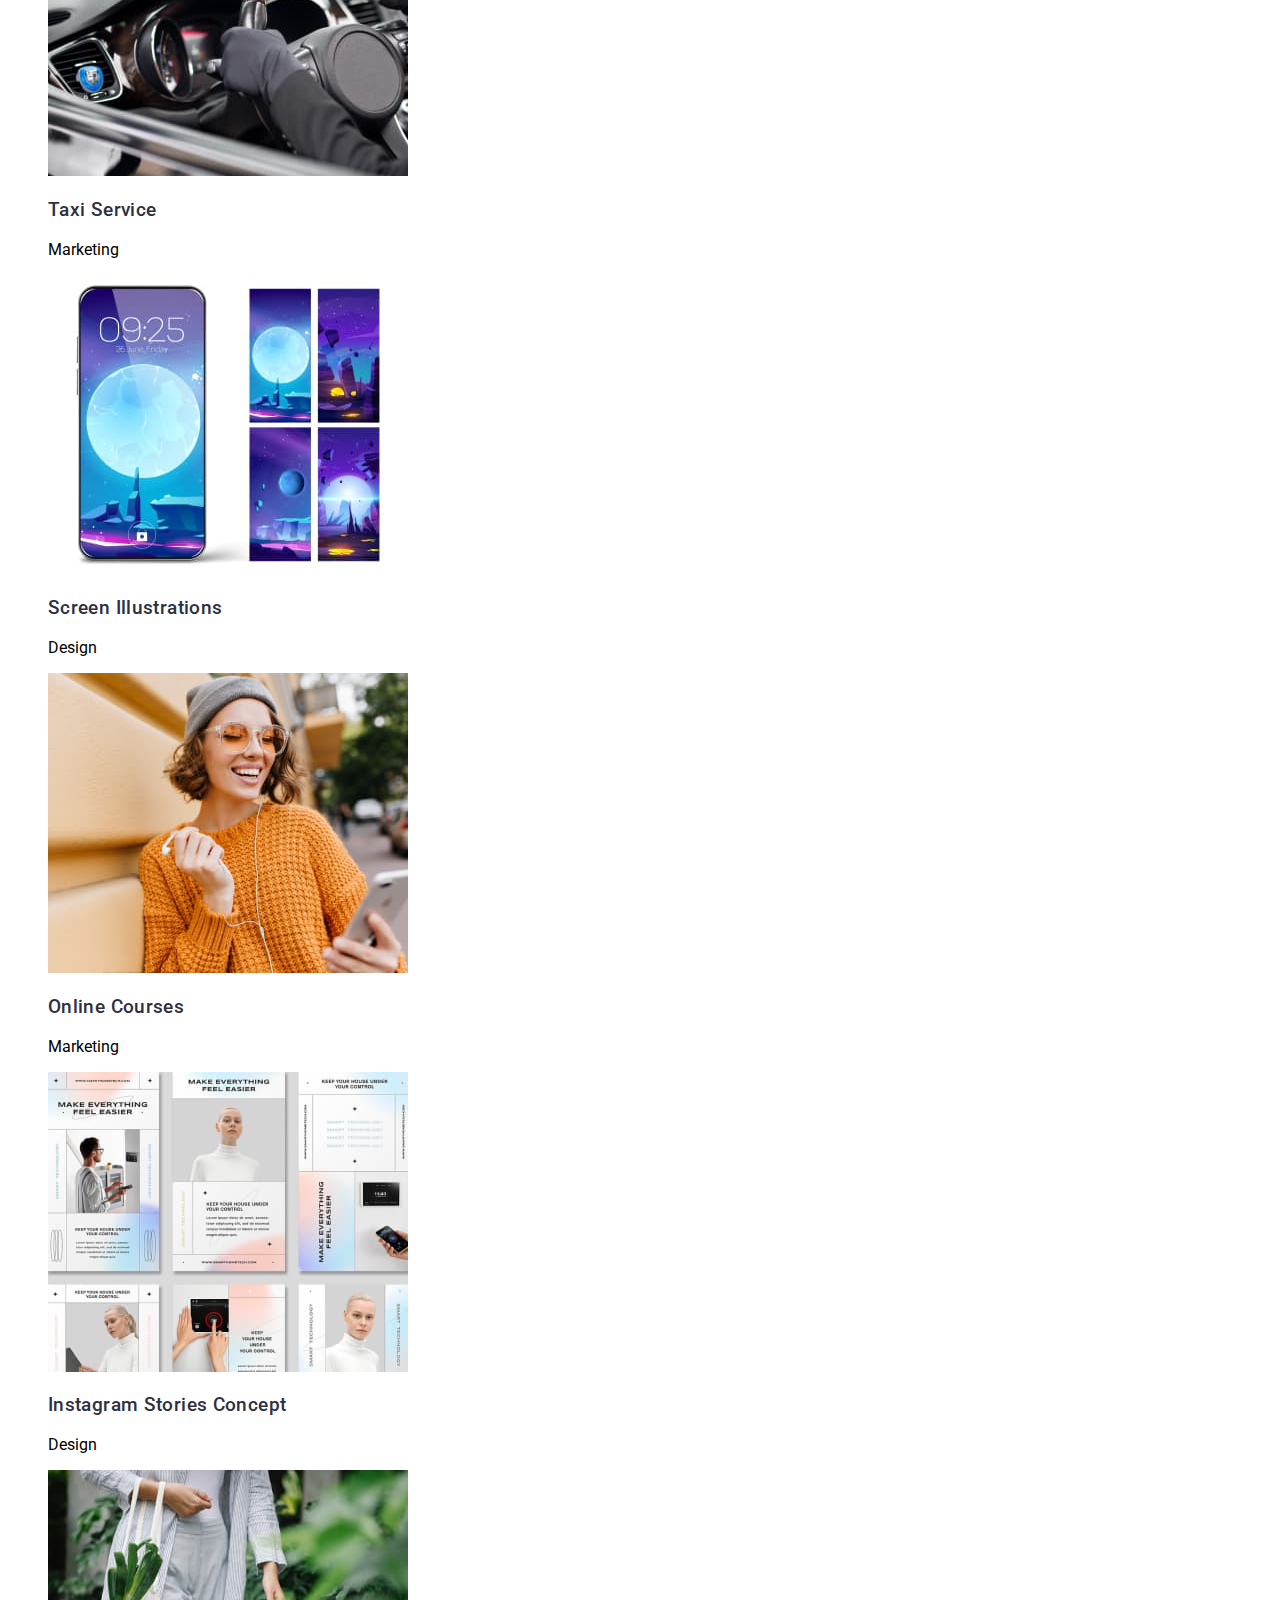
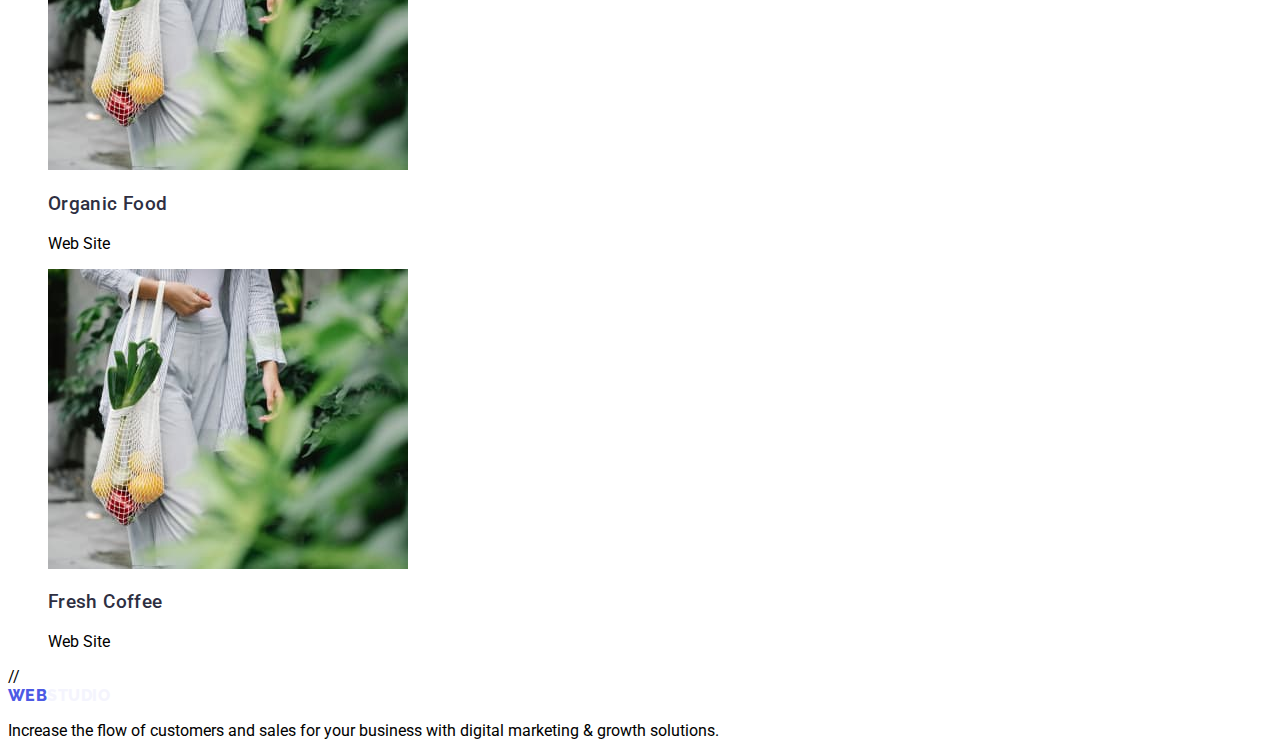
==== commit 964e58af: "update portfolio.html" ====
--- a/porfolio.html
+++ b/porfolio.html
@@ -91,6 +91,8 @@
 							height="300"
 							alt="mobile and PC"
 						/>
+						<h3>Meditation App</h3>
+						<p>App</p>
 					</li>
 					<li>
 						<img
@@ -99,6 +101,8 @@
 							height="300"
 							alt="mobile in the car"
 						/>
+						<h3>Taxi Service</h3>
+						<p>Marketing</p>
 					</li>
 					<li>
 						<img
@@ -107,6 +111,8 @@
 							height="300"
 							alt="mobile screen looks"
 						/>
+						<h3>Screen Illustrations</h3>
+						<p>Design</p>
 					</li>
 					<li>
 						<img
@@ -115,6 +121,8 @@
 							height="300"
 							alt="smiled girl"
 						/>
+						<h3>Online Courses</h3>
+						<p>Marketing</p>
 					</li>
 					<li>
 						<img
@@ -123,6 +131,8 @@
 							height="300"
 							alt="gitl in white"
 						/>
+						<h3>Instagram Stories Concept</h3>
+						<p>Design</p>
 					</li>
 					<li>
 						<img
@@ -131,6 +141,8 @@
 							height="300"
 							alt="woman with baf"
 						/>
+						<h3>Organic Food</h3>
+						<p>Web Site</p>
 					</li>
 					<li>
 						<img
@@ -139,6 +151,8 @@
 							height="300"
 							alt="coffe"
 						/>
+						<h3>Fresh Coffee</h3>
+						<p>Web Site</p>
 					</li>
 				</ul>
 			</section>
--- a/css/styles.css
+++ b/css/styles.css
@@ -3,14 +3,16 @@
 :root {
 	--dark: #2e2f42;
 	--primary-brand: #4d5ae5;
-	--background-white: #ffffff;
+	--white-background: #ffffff;
 	--text: #434455;
 	--light: #f4f4fd;
 	--accent: #e7e9fc;
 	--pressed-state: #404bbf;
 	--success: #31d0aa;
 	--subtle-title: #8e8f99;
-	--modal-overlay: #2e2f42;
+	--modal-overlay: rgba(46, 47, 66, 0.4);
+	--modal-background: #fcfcfc;
+	--hero-background: rgba(46, 47, 66, 0.7);
 }
 
 /* style globalne */
@@ -30,7 +32,7 @@
 	cursor: pointer;
 }
 h1 {
-	color: var(--background-white);
+	color: var(--white-background);
 	font-weight: 700;
 	font-size: 56;
 	line-height: 1, 07;
@@ -57,16 +59,18 @@
 
 .brand-logo {
 	font-family: Raleway;
+	font-style: normal;
 	font-weight: 800;
 	font-size: 18;
 	line-height: 1, 17;
 	letter-spacing: 0.03em;
+	text-transform: uppercase;
 }
 .brand-logo_blue {
 	color: var(--primary-brand);
 }
 .brand-logo_black {
-	color: var(--main-font-color);
+	color: var(--dark);
 }
 
 /* nawigacja nagłówka */
@@ -92,7 +96,7 @@
 	background-color: var(--dark);
 }
 .hero-button {
-	color: var(--background-white);
+	color: var(--white-background);
 	background-color: var(--primary-brand);
 	font-weight: 500;
 	font-size: 16;
@@ -149,6 +153,6 @@
 
 .portfolio-list .portfolio-button:hover,
 .portfolio-list .portfolio-button:focus {
-	color: var(--background-white);
+	color: var(--white-background);
 	background-color: var(--pressed-state);
 }
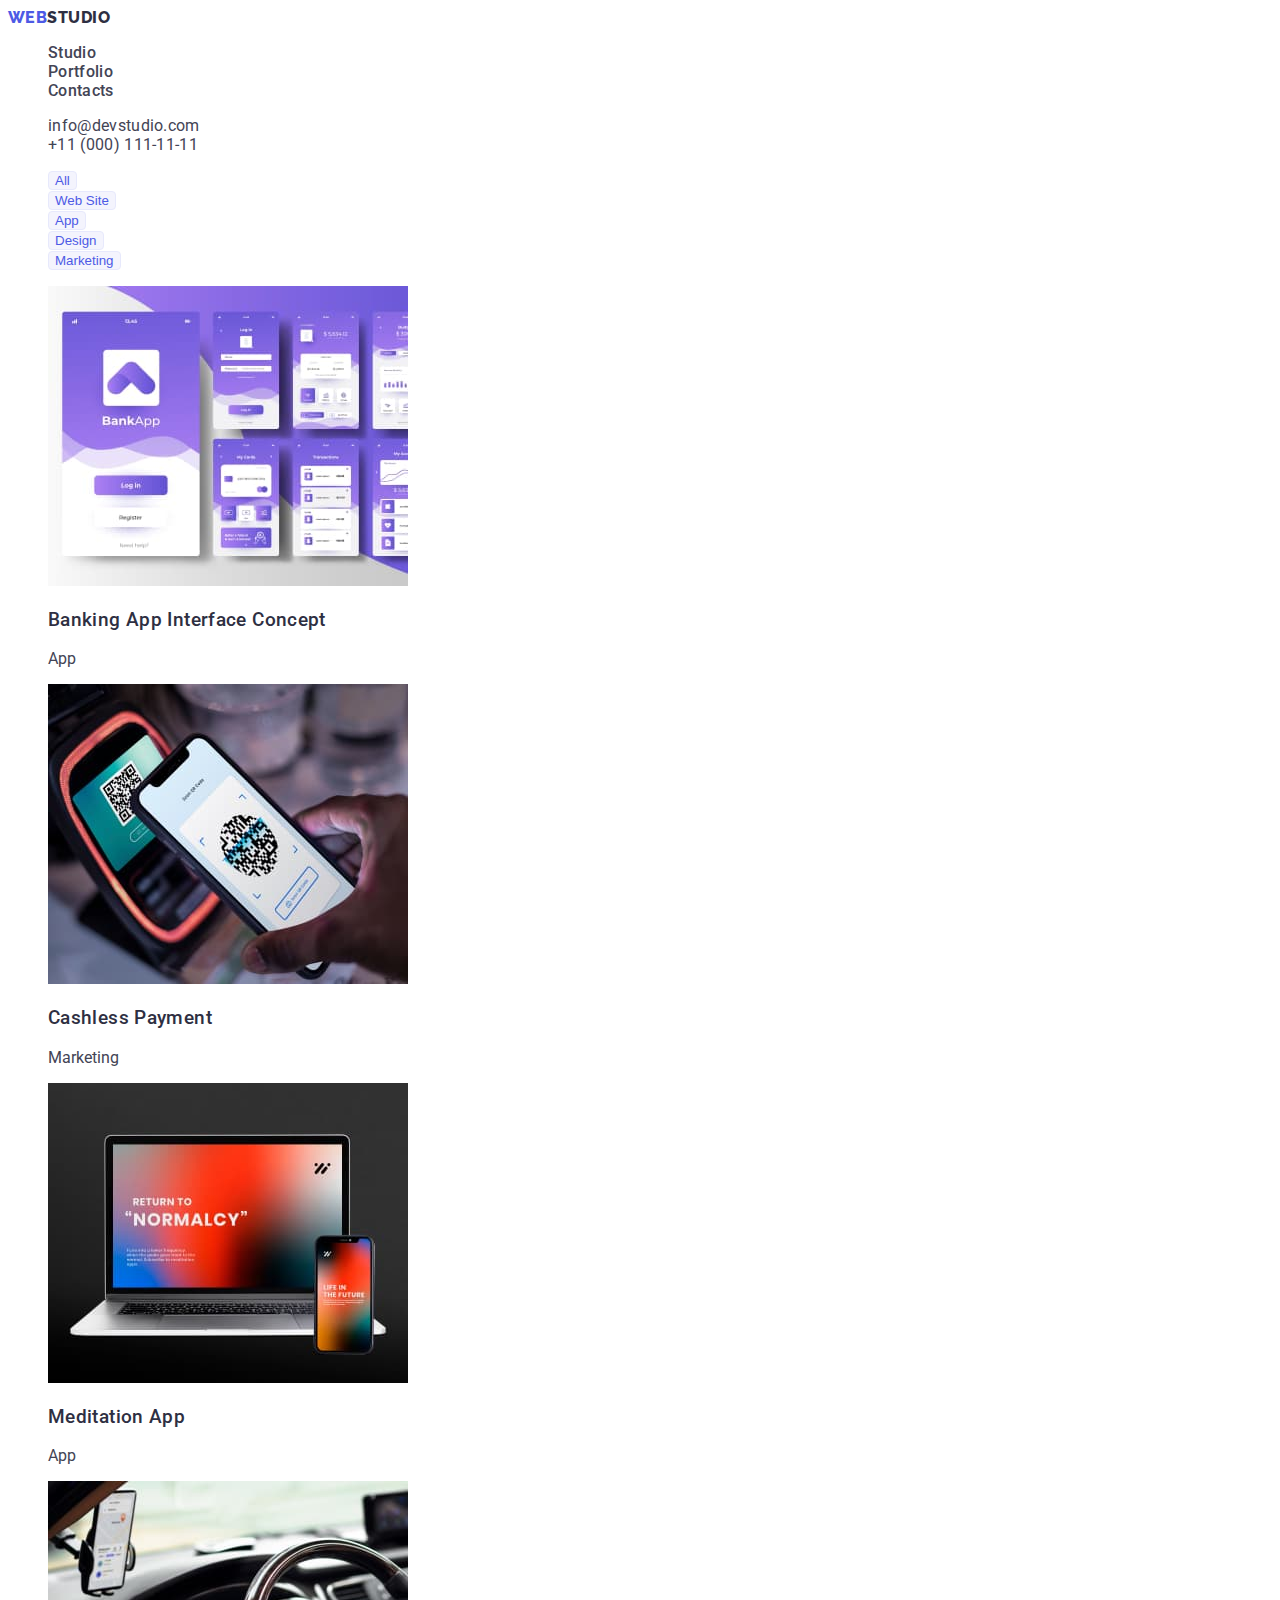
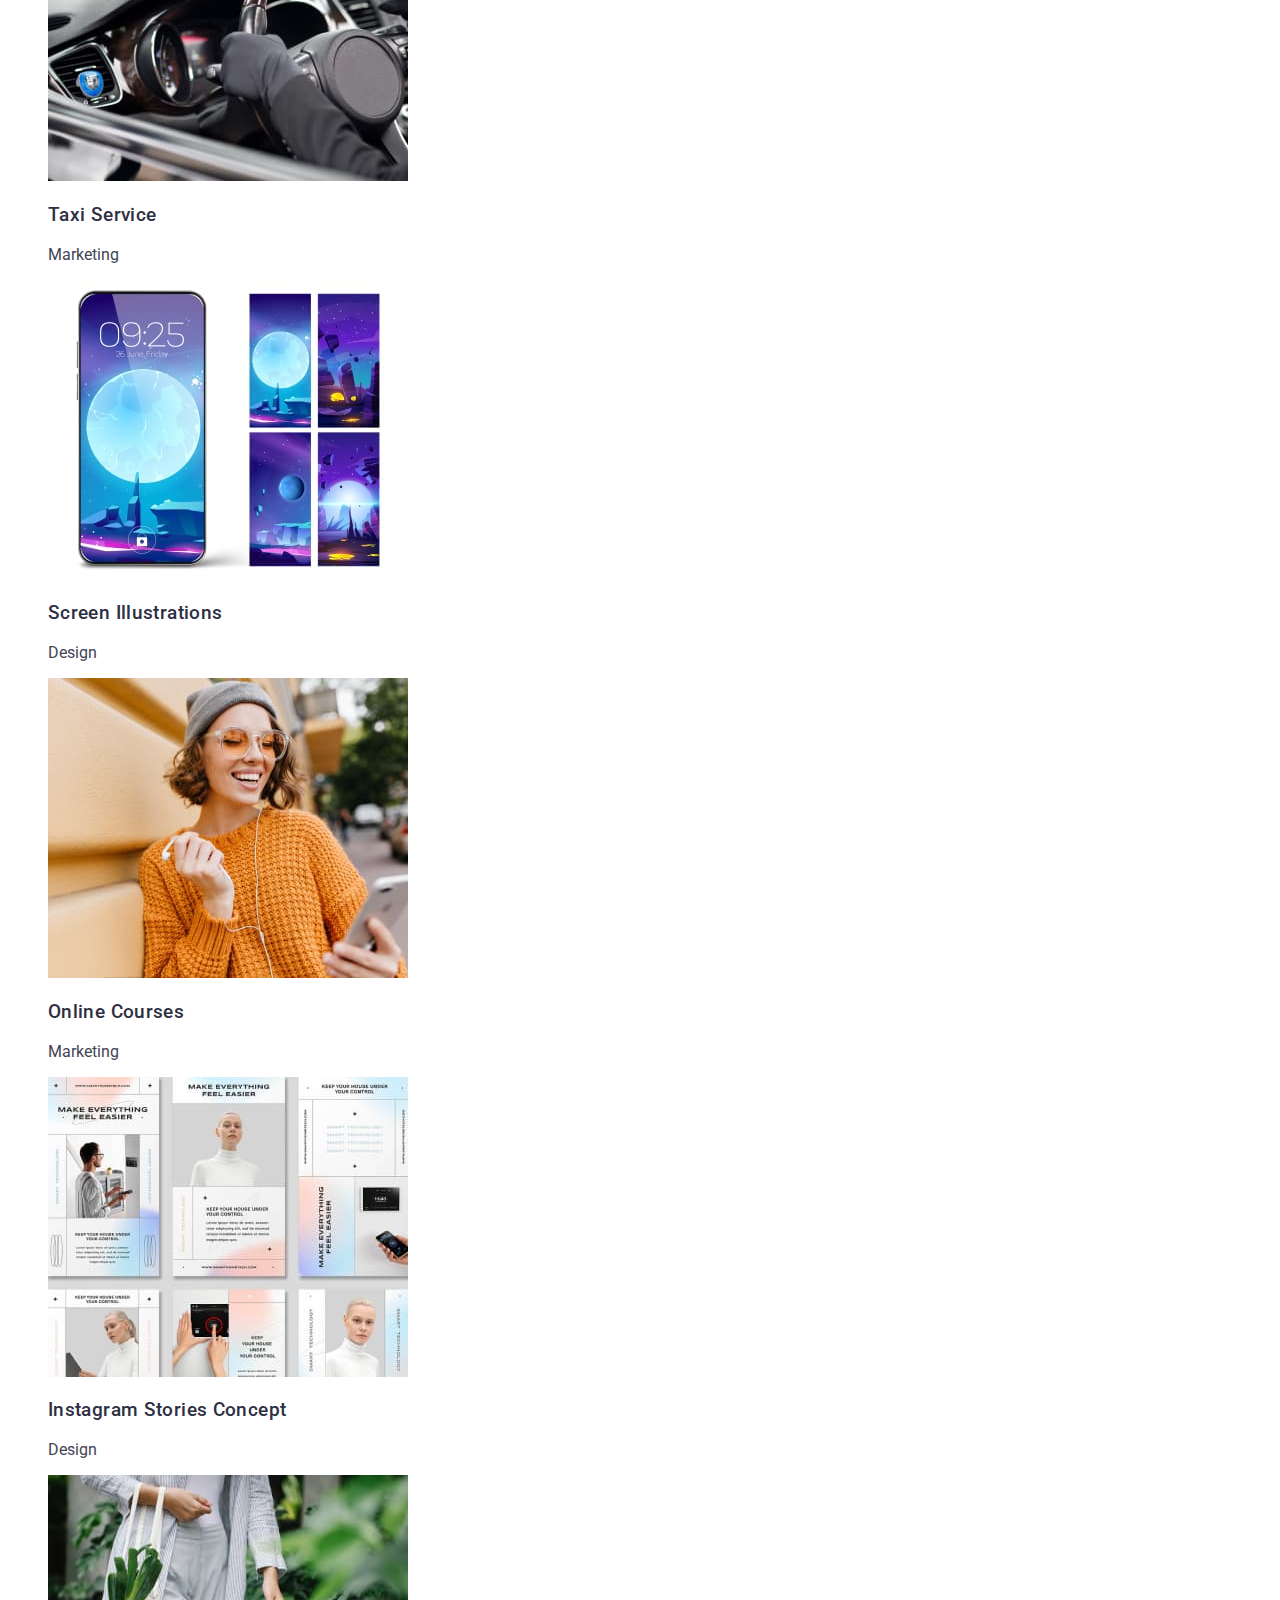
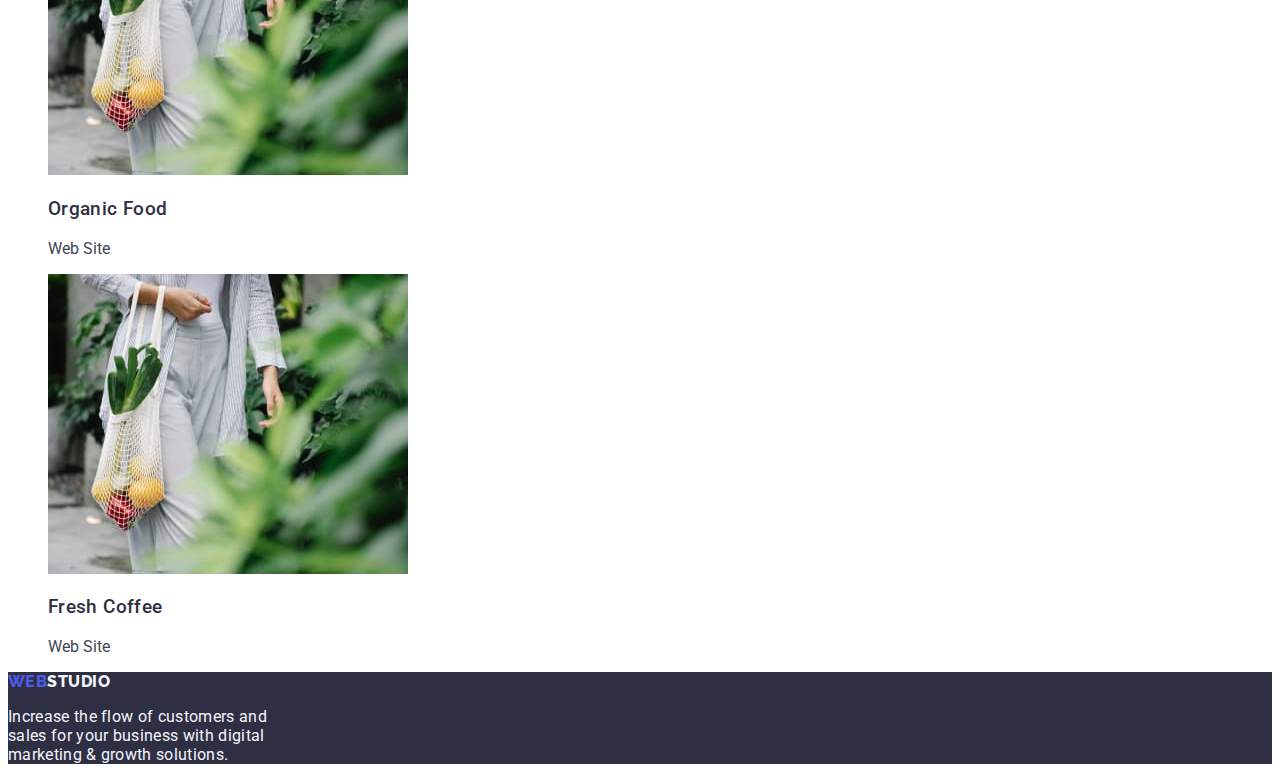
==== commit c77d3b4e: "update portfolio-list" ====
--- a/porfolio.html
+++ b/porfolio.html
@@ -156,19 +156,21 @@
 					</li>
 				</ul>
 			</section>
-			//
 		</main>
+		<!--footer - logo-->
 		<footer>
-			<!--footer - logo-->
+			<section class="footer-background">
+				<a class="brand-logo" href="./index.html"
+					><span class="brand-logo_blue">WEB</span
+					><span class="brand-logo_white">STUDIO</span>
+				</a>
 
-			<a class="brand-logo" href="./index.html"
-				><span class="brand-logo_blue">WEB</span
-				><span class="brand-logo_white">STUDIO</span>
-			</a>
-			<p>
-				Increase the flow of customers and sales for your business with digital
-				marketing & growth solutions.
-			</p>
+				<p class="footer-contents">
+					Increase the flow of customers and<br />
+					sales for your business with digital<br />
+					marketing & growth solutions.
+				</p>
+			</section>
 		</footer>
 	</body>
 </html>
--- a/css/styles.css
+++ b/css/styles.css
@@ -19,6 +19,7 @@
 
 body {
 	font-family: "Roboto", sans-serif;
+	color: var(--text);
 }
 a {
 	text-decoration: none;
@@ -126,7 +127,6 @@
 
 .footer-contents {
 	color: var(--light);
-	font-weight: 400;
 	font-size: 16;
 	line-height: 1, 5;
 	letter-spacing: 0.02em;
@@ -143,16 +143,20 @@
 
 .portfolio-list .portfolio-button {
 	color: var(--primary-brand);
-	background-color: var(--accent);
+	background-color: var(--light);
 	font-weight: 500;
 	font-size: 16;
 	line-height: 1, 5;
 	letter-spacing: 4;
-	border: none;
+	border: 1px solid var(--accent);
+	border-radius: 4px;
 }
 
 .portfolio-list .portfolio-button:hover,
 .portfolio-list .portfolio-button:focus {
 	color: var(--white-background);
 	background-color: var(--pressed-state);
+	box-shadow: 0px 2px 2px 0px rgba(0, 0, 0, 0.12),
+		0px 2px 1px 0px rgba(0, 0, 0, 0.08), 0px 3px 1px 0px rgba(0, 0, 0, 0.1);
+	border: none;
 }
